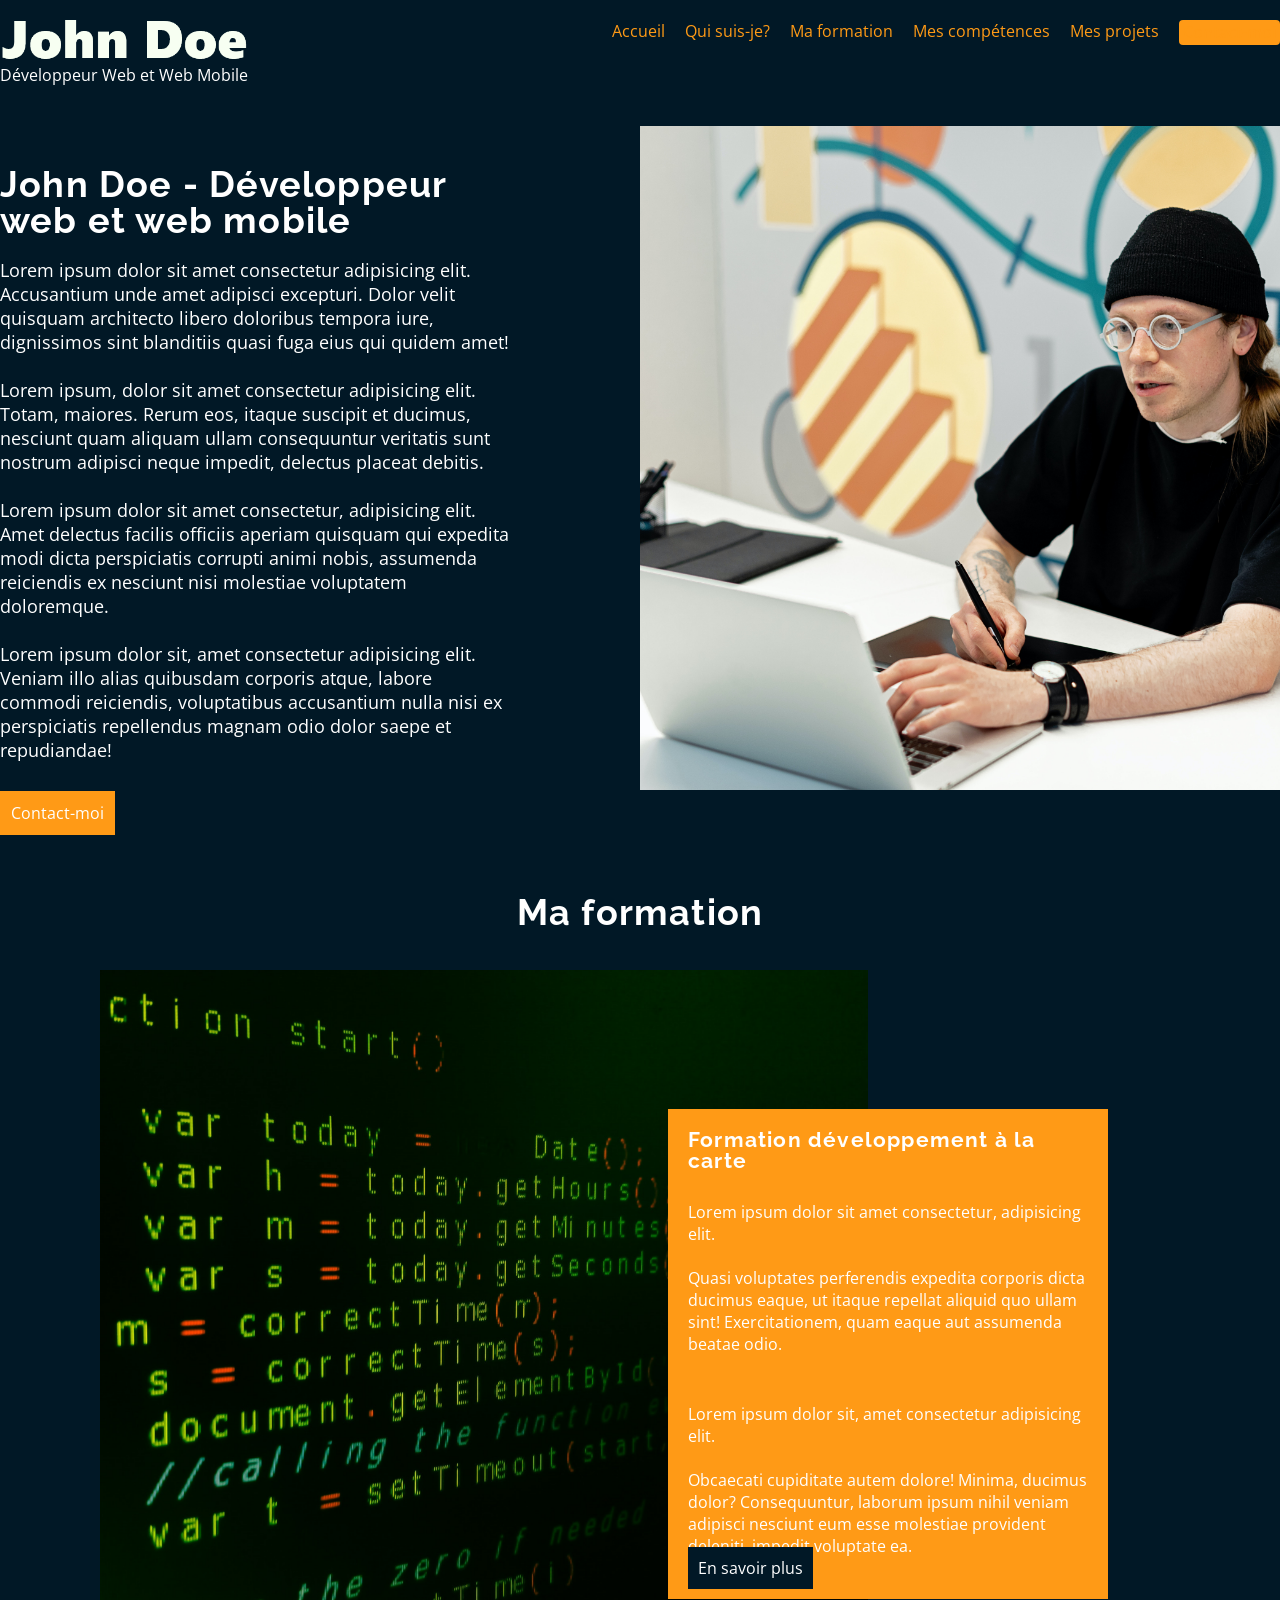
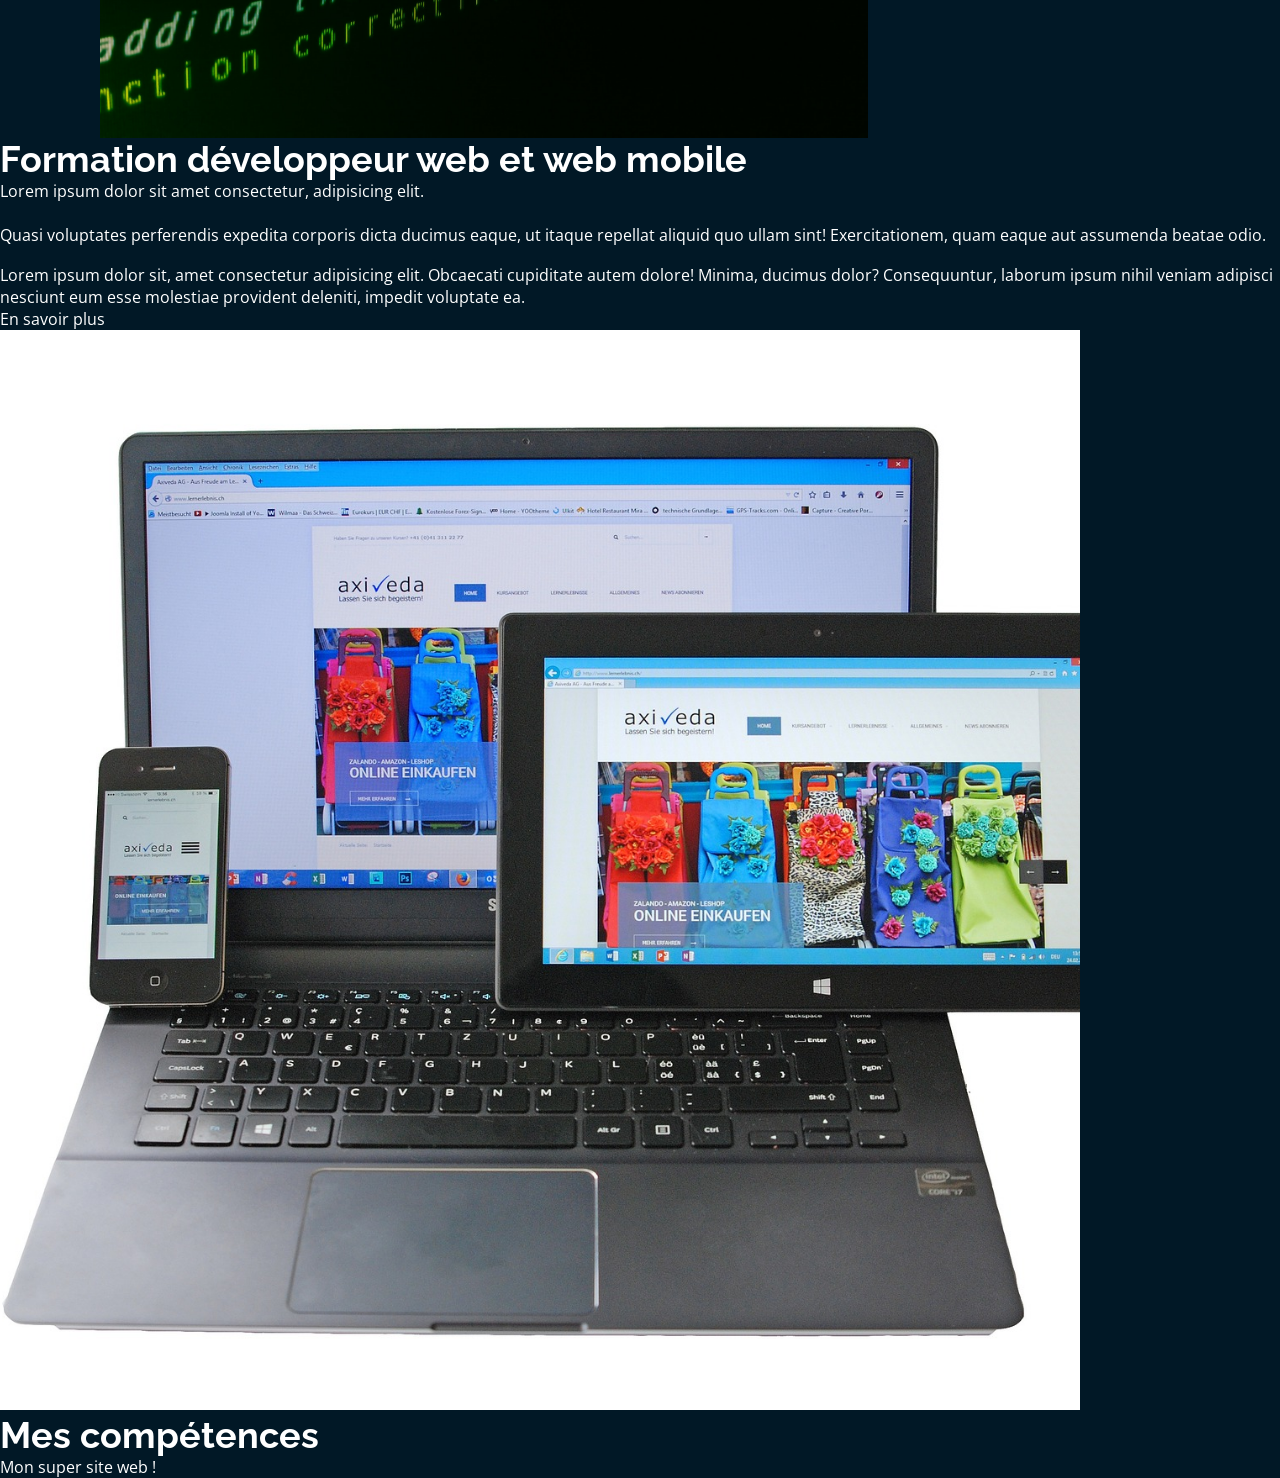
==== index.html @ 6fafdeb8 "fix: sec2" ====
<!DOCTYPE html>
<html lang="en">
<head>
    <meta charset="UTF-8">
    <meta name="viewport" content="width=device-width, initial-scale=1.0">
    <title>Document</title>
    <link rel="preconnect" href="https://fonts.googleapis.com">
    <link rel="preconnect" href="https://fonts.gstatic.com" crossorigin>
    <link href="https://fonts.googleapis.com/css2?family=Inter:ital,opsz,wght@0,14..32,100..900;1,14..32,100..900&family=Montserrat:ital,wght@0,100..900;1,100..900&family=Open+Sans:ital,wght@0,300..800;1,300..800&family=Roboto:ital,wght@0,100..900;1,100..900&family=Shrikhand&family=Supermercado+One&family=Zen+Dots&display=swap" rel="stylesheet">
    <link rel="preconnect" href="https://fonts.googleapis.com">
    <link rel="preconnect" href="https://fonts.gstatic.com" crossorigin>
    <link href="https://fonts.googleapis.com/css2?family=Inter:ital,opsz,wght@0,14..32,100..900;1,14..32,100..900&family=Montserrat:ital,wght@0,100..900;1,100..900&family=Open+Sans:ital,wght@0,300..800;1,300..800&family=Raleway:ital,wght@0,100..900;1,100..900&family=Roboto:ital,wght@0,100..900;1,100..900&family=Shrikhand&family=Supermercado+One&family=Zen+Dots&display=swap" rel="stylesheet">
    <link rel="stylesheet" href="css/style.css">
</head>
<body>
    <header>
        <a href="/">
            <img src="img/Logo.png" alt="logo">
            <p>Développeur Web et Web Mobile</p>
        </a>

        <nav>
            <ul>
                <li><a href="#">Accueil</a></li>
                <li><a href="#">Qui suis-je?</a></li>
                <li><a href="#">Ma formation</a></li>
                <li><a href="#">Mes compétences</a></li>
                <li><a href="#">Mes projets</a></li>
                <li class="contact"><a href="#">Contact-moi</a></li>
            </ul>
        </nav>

    </header>
    <main>
        <section id="section1">
            <article>
                <h1>John Doe - Développeur web
                et web mobile</h1>
                <p>Lorem ipsum dolor sit amet consectetur adipisicing elit. Accusantium unde amet adipisci excepturi. Dolor velit quisquam architecto libero doloribus tempora iure, dignissimos sint blanditiis quasi fuga eius qui quidem amet! <br> <br> Lorem ipsum, dolor sit amet consectetur adipisicing elit. Totam, maiores. Rerum eos, itaque suscipit et ducimus, nesciunt quam aliquam ullam consequuntur veritatis sunt nostrum adipisci neque impedit, delectus placeat debitis. <br> <br> Lorem ipsum dolor sit amet consectetur, adipisicing elit. Amet delectus facilis officiis aperiam quisquam qui expedita modi dicta perspiciatis corrupti animi nobis, assumenda reiciendis ex nesciunt nisi molestiae voluptatem doloremque. <br> <br>Lorem ipsum dolor sit, amet consectetur adipisicing elit. Veniam illo alias quibusdam corporis atque, labore commodi reiciendis, voluptatibus accusantium nulla nisi ex perspiciatis repellendus magnam odio dolor saepe et repudiandae!</p>
                <a href="#header">Contact-moi</a>
            </article>
            <img src="img/moi.png" alt="img1">
        </section>

        <section id="section2">
            <h2> Ma formation</h2>
            <article class="art1">
                    <img class="image1" src="img/dev-a-la-carte.png" alt="sec20">
                    <div class="div1">
                        <h3>Formation développement à la carte</h3>
                        <p>Lorem ipsum dolor sit amet consectetur, adipisicing elit. <br> <br> Quasi voluptates perferendis expedita corporis dicta ducimus eaque, ut itaque repellat aliquid quo ullam sint! Exercitationem, quam eaque aut assumenda beatae odio.</p> <br>
                        <p>Lorem ipsum dolor sit, amet consectetur adipisicing elit. <br> <br> Obcaecati cupiditate autem dolore! Minima, ducimus dolor? Consequuntur, laborum ipsum nihil veniam adipisci nesciunt eum esse molestiae provident deleniti, impedit voluptate ea.</p>
                        <a href="#">En savoir plus</a>
    
                    </div>
            </article>

            <article class="art2">
                <div class="div2">
                    <h3>Formation développeur web et web mobile</h3>
                    <p>Lorem ipsum dolor sit amet consectetur, adipisicing elit. <br> <br> Quasi voluptates perferendis expedita corporis dicta ducimus eaque, ut itaque repellat aliquid quo ullam sint! Exercitationem, quam eaque aut assumenda beatae odio.</p> <br>
                    <p>Lorem ipsum dolor sit, amet consectetur adipisicing elit. Obcaecati cupiditate autem dolore! Minima, ducimus dolor? Consequuntur, laborum ipsum nihil veniam adipisci nesciunt eum esse molestiae provident deleniti, impedit voluptate ea.</p>
                    <a href="#">En savoir plus</a>
                </div>

                   <img class="image2" src="img/dwwm.png" alt="sec20">

            </article>

        </section>

        <section id="sectipon3">
            <h2>Mes compétences</h2>
            <ul>
                <li></li>
            </ul>

        </section>
    </main>
    <footer>
        <p>Mon super site web !</p>
    </footer>
    
</body>
</html>
---- css/style.css ----
*{
    margin: 0;
    scroll-behavior: smooth;

}
:root{
    --color1:#011826;
    --color2:#FFFFFF;
    --color3:#FF9A16;
    --color4: #E7174A;
    --color5: #2CC1AA;
}
body{
    background-color: var(--color1);
    max-width: 1920px;
    margin: auto;
}
p, a{
    font-family: "Open Sans", sans-serif;
}
p{
    color: var(--color2);
}


h1,h2, h3{
    font-family: "Raleway",sans-serif;
    font-size: 36px;
    color: var(--color2);

}
a{
    text-decoration: none;
    font-size: 16px;
    color: var(--color2);
  
}
a:hover{
    color: var(--color4);
}
li{
    list-style: none;
}
header{
    max-width: 1470px;
    margin: auto;
    display: flex;
    flex-wrap: wrap;
    justify-content: space-between;
    padding-top: 20px;

    img{
        width: 100%;
        object-fit: cover;
        height: 39px;
    }
    nav ul{
        display: flex;
        gap: 20px;

        .contact{
            color: var(--color2);
            font-weight: 600;
            font-style: SemiBold;
            line-height: 100%;
            letter-spacing: 0%;
            vertical-align: middle;
            border-radius: 4px;
            background-color: var(--color3);
            padding: 4px;


        }
        a{
            color: var(--color3);
    
        }


    }
}
/* SECTION 1 */
#section1{
    max-width: 1440px;
    margin: auto;
    display: grid;
    grid-template-columns: 1fr 1fr;
    padding-top: 40px;

    img{
        width: 100%;
        object-fit: cover;
        height: 664px;
    }
    article{
        width: 80%;
        margin-top: 40px;
   
    h1{
        font-weight: 700;
        line-height: 100%;
        letter-spacing: 1.2px;
        vertical-align: middle;

        }
        p{
        font-family: "Open Sans", sans-serif;
        font-weight: 400;
        font-style: Regular;
        font-size: 18px;
        vertical-align: middle;
        font-size: 18px;
        margin-top: 20px;
        margin-bottom: 40px;

        }
     a{
        border:1px solid;
        border-color: var(--color3);
        background-color: var(--color3);  
        padding: 10px;  
     }
        
     }
}

/* SECTION 2 */
#section2{
    max-width: 1340px;
    margin: auto;
    padding-top: 70px;
   

  
    .art1{
        display: flex;

    }
        h2{
        font-weight: 700;          
        font-size: 36px;
        line-height: 100%;
        letter-spacing: 1.2px;
        text-align: center;
        vertical-align: middle;
        padding-bottom: 40px;

        }

        .image1{
            display: block;
            width: 60%;
            object-fit: cover;
            transform: translateX(100px);
             z-index: 1;
        }
        .div1{
            background-color: var(--color3);
            padding: 20px;
           right: 60px;
            top: 200px;
           max-width: 400px;
            align-self: center;
           transform: translateX(-100px);
           z-index: 2;
            h3{
                font-weight: 700;
                font-size: 21px;
                line-height: 100%;
                letter-spacing: 1.2px;
                vertical-align: middle;

            }
            p{
                padding-top: 30px;
                font-weight: 400;
                font-size: 16px;
                vertical-align: middle;
    
            }
        a{
        color: var(--color2);
        background-color: var(--color1);
        border-color: var(--color2);
        padding: 10px;
        z-index: 3;
        }
        .art2{
            margin-top: 80px;
            padding-top: 40px;
            display: flex;
            .image2{
            display: block;
            width: 60%;
            object-fit: cover;
            right: 60px;
            transform: translateX(-100px);
            z-index: 2;
                }
                .div2{
                    background-color: var(--color3);
                    padding: 20px;
                  transform: translateX(100px);
                  z-index: 1;
                  
                    top: 200px;
                    max-width: 400px;
                    bottom: 20px;
                    align-self: center;
                    h3{
                        font-weight: 700;
                        font-size: 21px;
                        line-height: 100%;
                        letter-spacing: 1.2px;
                        vertical-align: middle;

                    }
                    p{
                        padding-top: 30px;
                        font-weight: 400;
                        font-size: 16px;
                        vertical-align: middle;
                    }
                    a{
                        color: var(--color2);
                        background-color: var(--color1);
                        border-color: var(--color2);
                        padding: 10px;
                        z-index: 3;
                
                        }
                   

      
}

footer{
    background-color: var(--color5);
    height: 52px;

    p{
        text-align: center;
       padding-top:  10px;
    }
}
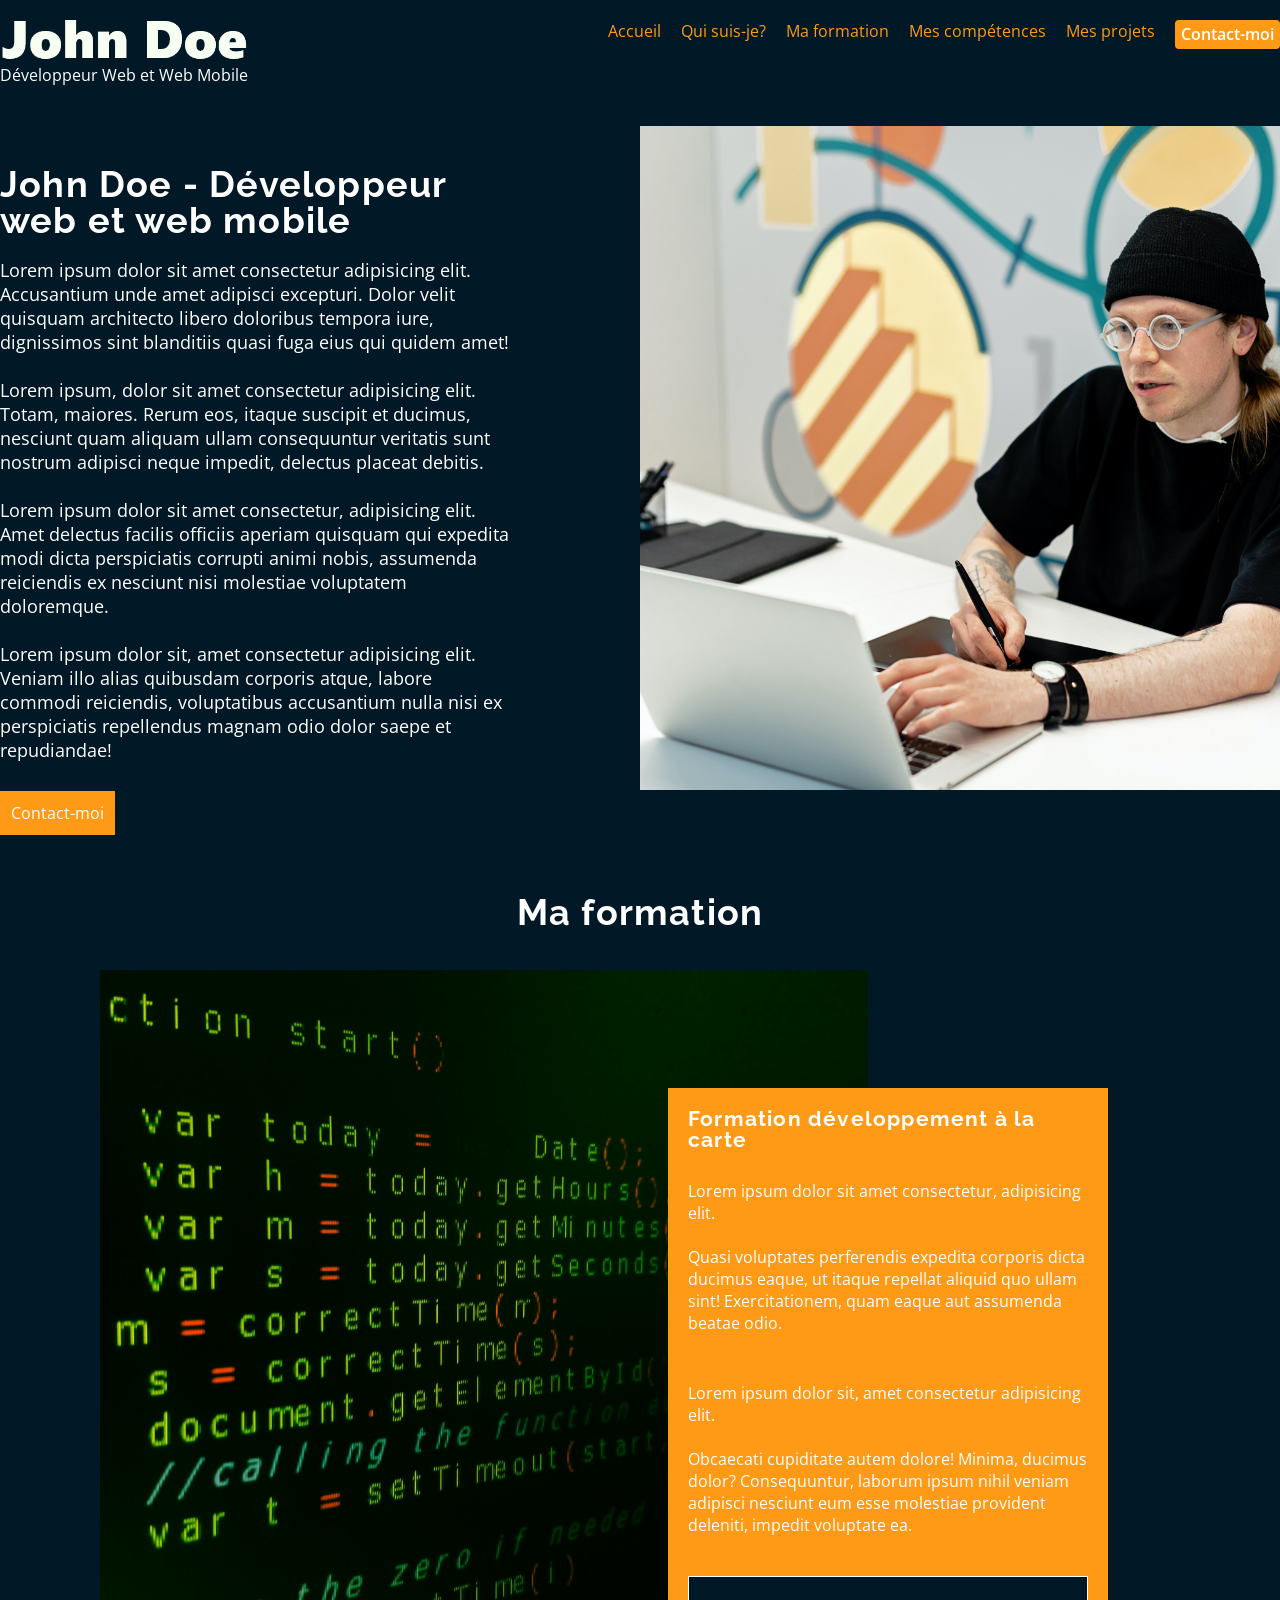
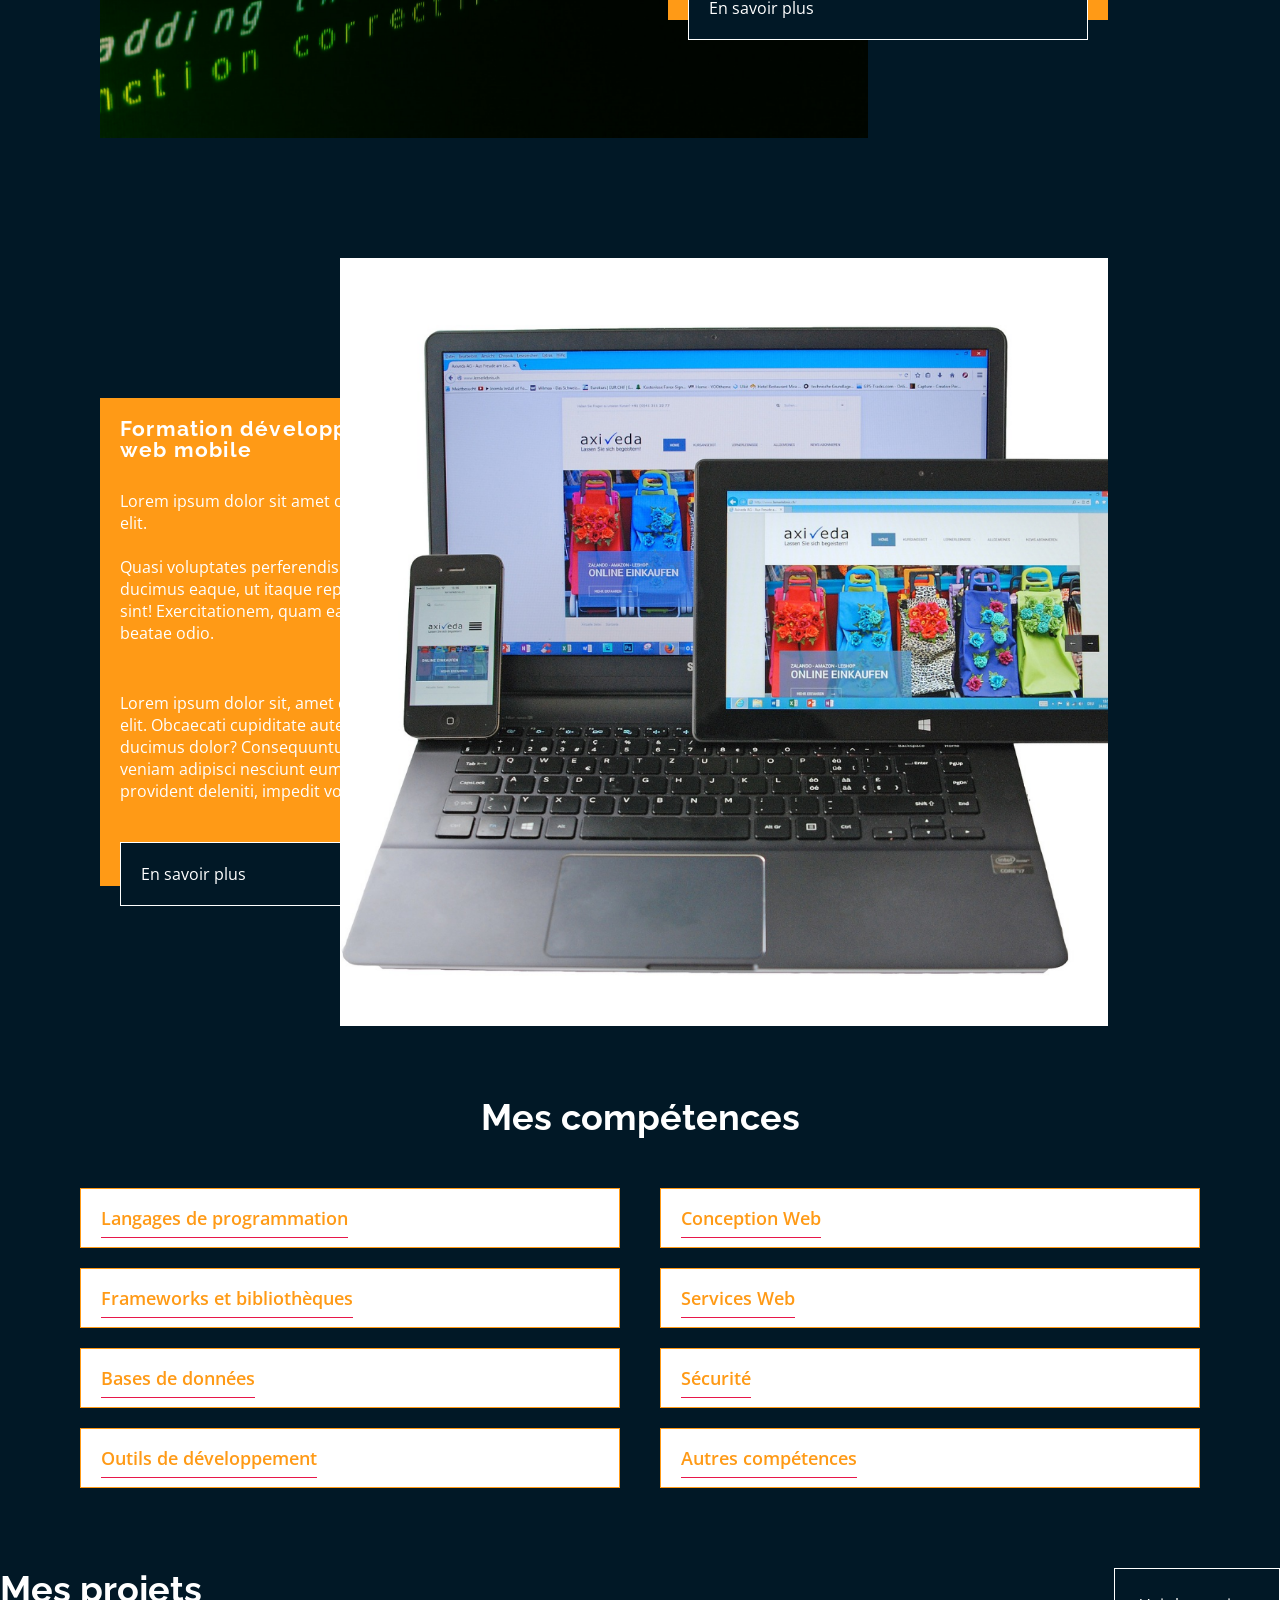
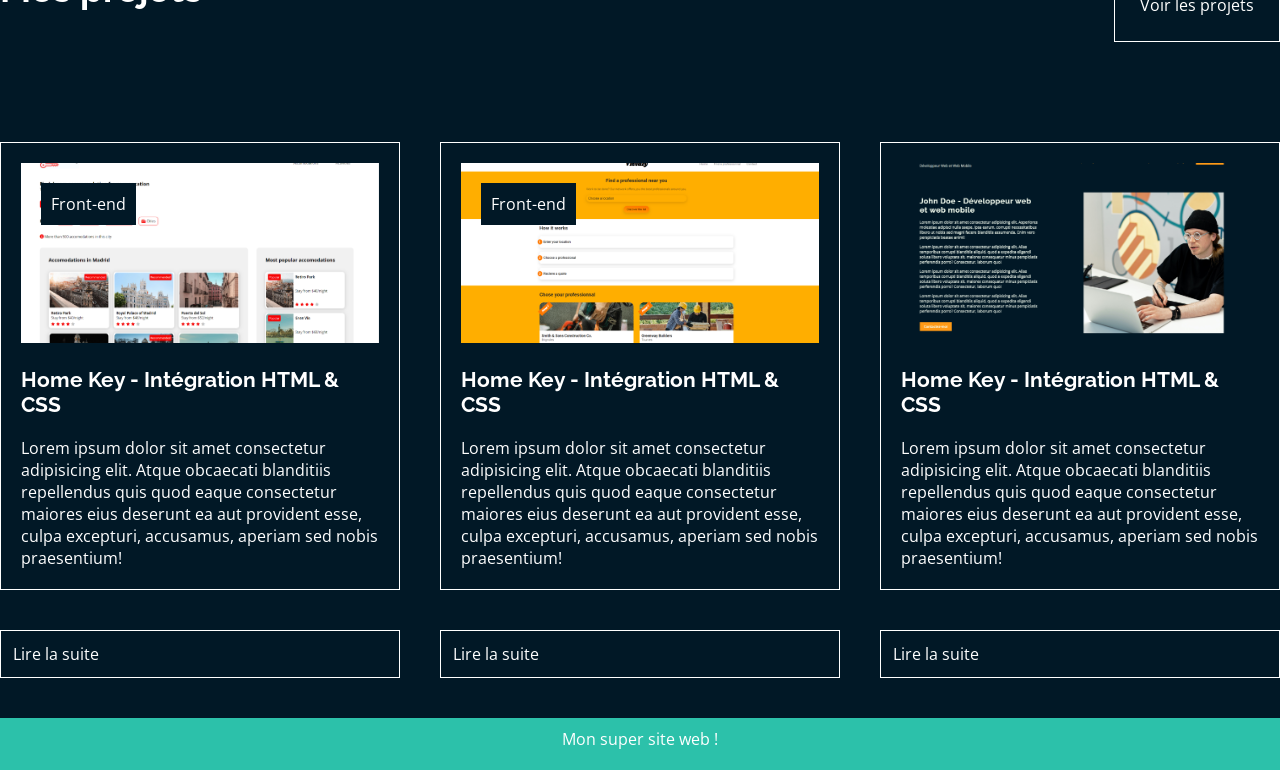
==== commit 740ddf1f: "fix: global done" ====
--- a/index.html
+++ b/index.html
@@ -1,5 +1,5 @@
 <!DOCTYPE html>
-<html lang="en">
+<html lang="zxx">
 <head>
     <meta charset="UTF-8">
     <meta name="viewport" content="width=device-width, initial-scale=1.0">
@@ -16,7 +16,7 @@
     <header>
         <a href="/">
             <img src="img/Logo.png" alt="logo">
-            <p>Développeur Web et Web Mobile</p>
+            <p class="header0">Développeur Web et Web Mobile</p>
         </a>
 
         <nav>
@@ -33,12 +33,12 @@
     </header>
     <main>
         <section id="section1">
-            <article>
+            <div>
                 <h1>John Doe - Développeur web
                 et web mobile</h1>
                 <p>Lorem ipsum dolor sit amet consectetur adipisicing elit. Accusantium unde amet adipisci excepturi. Dolor velit quisquam architecto libero doloribus tempora iure, dignissimos sint blanditiis quasi fuga eius qui quidem amet! <br> <br> Lorem ipsum, dolor sit amet consectetur adipisicing elit. Totam, maiores. Rerum eos, itaque suscipit et ducimus, nesciunt quam aliquam ullam consequuntur veritatis sunt nostrum adipisci neque impedit, delectus placeat debitis. <br> <br> Lorem ipsum dolor sit amet consectetur, adipisicing elit. Amet delectus facilis officiis aperiam quisquam qui expedita modi dicta perspiciatis corrupti animi nobis, assumenda reiciendis ex nesciunt nisi molestiae voluptatem doloremque. <br> <br>Lorem ipsum dolor sit, amet consectetur adipisicing elit. Veniam illo alias quibusdam corporis atque, labore commodi reiciendis, voluptatibus accusantium nulla nisi ex perspiciatis repellendus magnam odio dolor saepe et repudiandae!</p>
-                <a href="#header">Contact-moi</a>
-            </article>
+                <a href="#">Contact-moi</a>
+            </div>
             <img src="img/moi.png" alt="img1">
         </section>
 
@@ -50,7 +50,7 @@
                         <h3>Formation développement à la carte</h3>
                         <p>Lorem ipsum dolor sit amet consectetur, adipisicing elit. <br> <br> Quasi voluptates perferendis expedita corporis dicta ducimus eaque, ut itaque repellat aliquid quo ullam sint! Exercitationem, quam eaque aut assumenda beatae odio.</p> <br>
                         <p>Lorem ipsum dolor sit, amet consectetur adipisicing elit. <br> <br> Obcaecati cupiditate autem dolore! Minima, ducimus dolor? Consequuntur, laborum ipsum nihil veniam adipisci nesciunt eum esse molestiae provident deleniti, impedit voluptate ea.</p>
-                        <a href="#">En savoir plus</a>
+                        <a class="art2A" href="#">En savoir plus</a>
     
                     </div>
             </article>
@@ -60,7 +60,7 @@
                     <h3>Formation développeur web et web mobile</h3>
                     <p>Lorem ipsum dolor sit amet consectetur, adipisicing elit. <br> <br> Quasi voluptates perferendis expedita corporis dicta ducimus eaque, ut itaque repellat aliquid quo ullam sint! Exercitationem, quam eaque aut assumenda beatae odio.</p> <br>
                     <p>Lorem ipsum dolor sit, amet consectetur adipisicing elit. Obcaecati cupiditate autem dolore! Minima, ducimus dolor? Consequuntur, laborum ipsum nihil veniam adipisci nesciunt eum esse molestiae provident deleniti, impedit voluptate ea.</p>
-                    <a href="#">En savoir plus</a>
+                    <a class="art2A" href="#">En savoir plus</a>
                 </div>
 
                    <img class="image2" src="img/dwwm.png" alt="sec20">
@@ -69,11 +69,135 @@
 
         </section>
 
-        <section id="sectipon3">
+        <section id="section3">
             <h2>Mes compétences</h2>
-            <ul>
-                <li></li>
-            </ul>
+            <div class="sec000">
+
+                <div>
+    
+                    <details>
+                        <summary>Langages de programmation</summary>
+                        <ul>
+                            <li>HTML</li>
+                            <li>CSS</li>
+                            <li>MySQl</li>
+                            <li>MongoDB</li>
+                            <li>SQLite</li>
+                        </ul>
+        
+                    </details>
+                        <details>
+                        <summary>Frameworks et bibliothèques</summary>
+                           <ul>
+                            <li>HTML</li>
+                            <li>CSS</li>
+                            <li>MySQl</li>
+                            <li>MongoDB</li>
+                            <li>SQLite</li>
+                        </ul>
+                    </details>
+                        <details>
+                        <summary>Bases de données</summary>
+                        <ul>
+                            <li>HTML</li>
+                            <li>CSS</li>
+                            <li>MySQl</li>
+                            <li>MongoDB</li>
+                            <li>SQLite</li>
+                        </ul>
+                    </details>
+                    <details>
+                        <summary>Outils de développement</summary>
+                        <ul>
+                            <li>HTML</li>
+                            <li>CSS</li>
+                            <li>MySQl</li>
+                            <li>MongoDB</li>
+                            <li>SQLite</li>
+                        </ul>
+                    </details>
+                </div>
+                <div>
+    
+                    <details>
+                        <summary>Conception Web</summary>
+                        <ul>
+                            <li>HTML</li>
+                            <li>CSS</li>
+                            <li>MySQl</li>
+                            <li>MongoDB</li>
+                            <li>SQLite</li>
+                        </ul>
+                    </details>
+                       <details>
+                        <summary>Services Web</summary>
+                        <ul>
+                            <li>HTML</li>
+                            <li>CSS</li>
+                            <li>MySQl</li>
+                            <li>MongoDB</li>
+                            <li>SQLite</li>
+                        </ul>
+                    </details>
+                       <details>
+                        <summary>Sécurité</summary>
+                        <ul>
+                            <li>HTML</li>
+                            <li>CSS</li>
+                            <li>MySQl</li>
+                            <li>MongoDB</li>
+                            <li>SQLite</li>
+                        </ul>
+                    </details>
+                          <details>
+                        <summary>Autres compétences</summary>
+                        <ul>
+                            <li>HTML</li>
+                            <li>CSS</li>
+                            <li>MySQl</li>
+                            <li>MongoDB</li>
+                            <li>SQLite</li>
+                        </ul>
+                    </details>
+                </div>
+            </div>
+        </section>
+
+        <section id="section4">
+            <div class="divsec0">
+                <h2>Mes projets</h2>
+                <a class="sec3a" href="#">Voir les projets</a>
+            </div>
+            <div class="divsec3">
+                <article>
+                    <div class="div00">
+                        <p class="front">Front-end</p>
+                        <img src="img/image30.png" alt="image30">
+                        <h3>Home Key - Intégration HTML & CSS</h3>
+                        <p>Lorem ipsum dolor sit amet consectetur adipisicing elit. Atque obcaecati blanditiis repellendus quis quod eaque consectetur maiores eius deserunt ea aut provident esse, culpa excepturi, accusamus, aperiam sed nobis praesentium!</p>
+                    </div>
+                    <a class="sec31" href="#">Lire la suite</a>
+                </article>
+                <article>
+                    <div class="div00">
+                        <p class="front">Front-end</p>
+                        <img src="img/image31.png" alt="image30">
+                        <h3>Home Key - Intégration HTML & CSS</h3>
+                        <p>Lorem ipsum dolor sit amet consectetur adipisicing elit. Atque obcaecati blanditiis repellendus quis quod eaque consectetur maiores eius deserunt ea aut provident esse, culpa excepturi, accusamus, aperiam sed nobis praesentium!</p>
+                    </div>
+                      <a class="sec31"  href="#">Lire la suite</a>
+                </article>
+                <article>
+                    <div class="div00">
+                        <img src="img/image32.png" alt="image30">
+                        <h3>Home Key - Intégration HTML & CSS</h3>
+                        <p>Lorem ipsum dolor sit amet consectetur adipisicing elit. Atque obcaecati blanditiis repellendus quis quod eaque consectetur maiores eius deserunt ea aut provident esse, culpa excepturi, accusamus, aperiam sed nobis praesentium!</p>
+                    </div>
+                      <a class="sec31" href="#">Lire la suite</a>
+    
+                </article>
+
+            </div>
 
         </section>
     </main>
--- a/css/style.css
+++ b/css/style.css
@@ -1,6 +1,7 @@
 *{
     margin: 0;
     scroll-behavior: smooth;
+    transition: all 0.5s ease-in-out;
 
 }
 :root{
@@ -21,6 +22,23 @@
 p{
     color: var(--color2);
 }
+.art2A{
+    z-index: 3;
+color: var(--color2);
+    background-color: var(--color1);
+    padding: 20px;
+    border: 1px solid;
+    border-color: var(--color2);
+    transform: translateY(40px);
+    display: block;
+    justify-self: center;
+    z-index: 2;
+
+}
+.art2A:hover{
+    color: var(--color2);
+    background-color: var(--color4);
+}
 
 
 h1,h2, h3{
@@ -36,11 +54,9 @@
   
 }
 a:hover{
-    color: var(--color4);
-}
-li{
-    list-style: none;
-}
+color: var(--color4);
+}
+
 header{
     max-width: 1470px;
     margin: auto;
@@ -48,6 +64,12 @@
     flex-wrap: wrap;
     justify-content: space-between;
     padding-top: 20px;
+    
+    .header0{
+          font-family: "Open Sans", sans-serif;
+           color: var(--color2);
+           font-size: 16px;
+    }
 
     img{
         width: 100%;
@@ -56,10 +78,14 @@
     }
     nav ul{
         display: flex;
+        flex-wrap: wrap;
         gap: 20px;
+        a{
+           color: var(--color3);
+    
+        }
 
         .contact{
-            color: var(--color2);
             font-weight: 600;
             font-style: SemiBold;
             line-height: 100%;
@@ -67,13 +93,22 @@
             vertical-align: middle;
             border-radius: 4px;
             background-color: var(--color3);
-            padding: 4px;
-
-
-        }
-        a{
-            color: var(--color3);
-    
+            padding: 6px;
+
+
+        } 
+        .contact a{
+            font-family: "Open Sans", sans-serif;
+                 color: var(--color2);
+                 font-size: 16px;
+
+        }
+        .contact:hover{
+            color: var(--color2);
+            background-color: var(--color4);
+        }
+        li{
+            list-style: none;
         }
 
 
@@ -92,7 +127,7 @@
         object-fit: cover;
         height: 664px;
     }
-    article{
+    div{
         width: 80%;
         margin-top: 40px;
    
@@ -120,6 +155,12 @@
         background-color: var(--color3);  
         padding: 10px;  
      }
+     a:hover{
+        color: var(--color2);
+        background-color: var(--color4);
+     }
+     
+     
         
      }
 }
@@ -178,17 +219,13 @@
                 vertical-align: middle;
     
             }
-        a{
-        color: var(--color2);
-        background-color: var(--color1);
-        border-color: var(--color2);
-        padding: 10px;
-        z-index: 3;
         }
         .art2{
             margin-top: 80px;
             padding-top: 40px;
             display: flex;
+          
+
             .image2{
             display: block;
             width: 60%;
@@ -220,18 +257,129 @@
                         font-weight: 400;
                         font-size: 16px;
                         vertical-align: middle;
+            
                     }
-                    a{
-                        color: var(--color2);
-                        background-color: var(--color1);
-                        border-color: var(--color2);
-                        padding: 10px;
-                        z-index: 3;
-                
-                        }
-                   
-
-      
+
+        }
+
+      }
+}
+
+/* SECTION 3 */
+#section3{
+    max-width: 1440px;
+    margin: auto;
+    padding: 70px;
+        .sec000{
+         display: grid;
+         grid-template-columns: 1fr 1fr;
+            gap: 20px;
+
+        }
+        h2{
+            text-align: center;
+            padding-bottom: 40px;
+        }
+        details{
+            gap: 20px;
+            padding: 10px;
+        }
+        summary{
+            background-color: var(--color2);
+            color: var(--color3);
+            padding: 20px;
+            list-style: none;
+            border: 1px solid;
+            font-family: Open Sans;
+            font-weight: 600;
+            font-size: 18px;
+            line-height: 100%;
+            vertical-align: middle;
+            border-style: 10px;
+            text-decoration: underline;
+            text-underline-offset: 12px;
+            text-decoration-color: var(--color4);
+
+
+        }
+        ul{
+            background-color: var(--color2);
+            color: var(--color1);
+        }
+}
+
+/* SECTION 3 */
+#section4{
+    max-width: 1440px;
+    margin: auto;
+    .sec3a{
+         color: var(--color2);
+        background-color: var(--color1);
+        padding: 25px;
+        border: 1px solid;
+        border-color: var(--color2);
+        display: block;
+        
+    }
+    .sec3a:hover{
+        color: var(--color2);
+        background-color: var(--color4);
+    }
+    .sec31{
+        color: var(--color2);
+        background-color: var(--color1);
+        padding: 12px;
+        border: 1px solid;
+        border-color: var(--color2);
+        display: block;
+        margin-top: 40px;
+        justify-self: self-start;
+        margin-bottom: 40px;
+        
+    }
+    .sec31:hover{
+        color: var(--color2);
+        background-color: var(--color4);
+    }
+        .divsec0{
+            display: flex;
+            flex-wrap: wrap;
+            justify-content: space-between;
+
+        }
+
+        .divsec3{
+            display: grid;
+            grid-template-columns: 1fr 1fr 1fr;
+            gap: 40px;
+            .div00{
+                margin-top: 100px;
+                border: 1px solid;
+                border-color: var(--color2);
+                padding: 20px;
+                position: relative;
+
+            }
+            .front{
+                position: absolute;
+                background-color: #011826;
+                border-color: var(--color2);
+                padding: 10px;
+                left: 40px;
+               margin-top: 20px;
+            }
+
+            img{
+                width: 100%;
+                object-fit: cover;
+                height: 180px;
+            }
+            h3{
+                font-size: 21px;
+                padding-top:20px;
+                padding-bottom: 20px;
+            }
+        }
 }
 
 footer{
@@ -242,4 +390,10 @@
         text-align: center;
        padding-top:  10px;
     }
+}
+
+/* RESPONSIVE */
+@media screen and (max-width:1024px) {
+
+    
 }
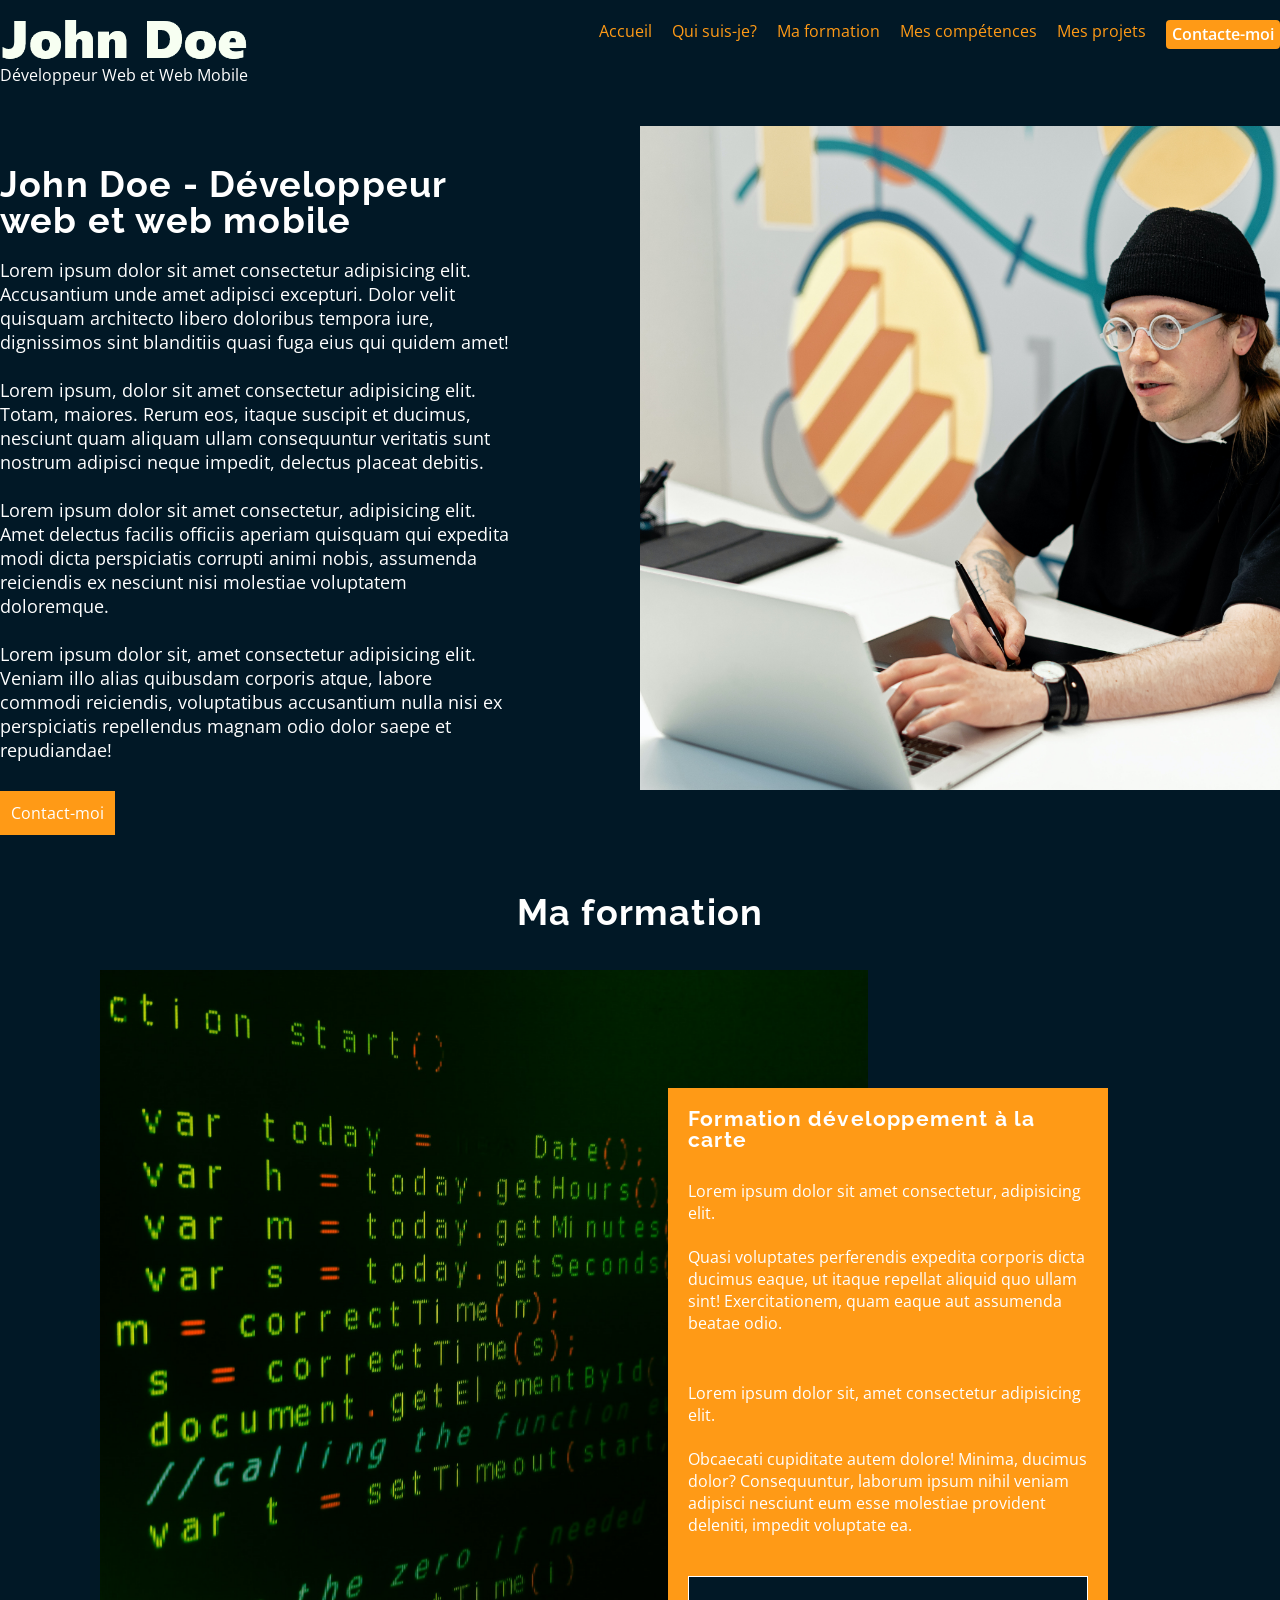
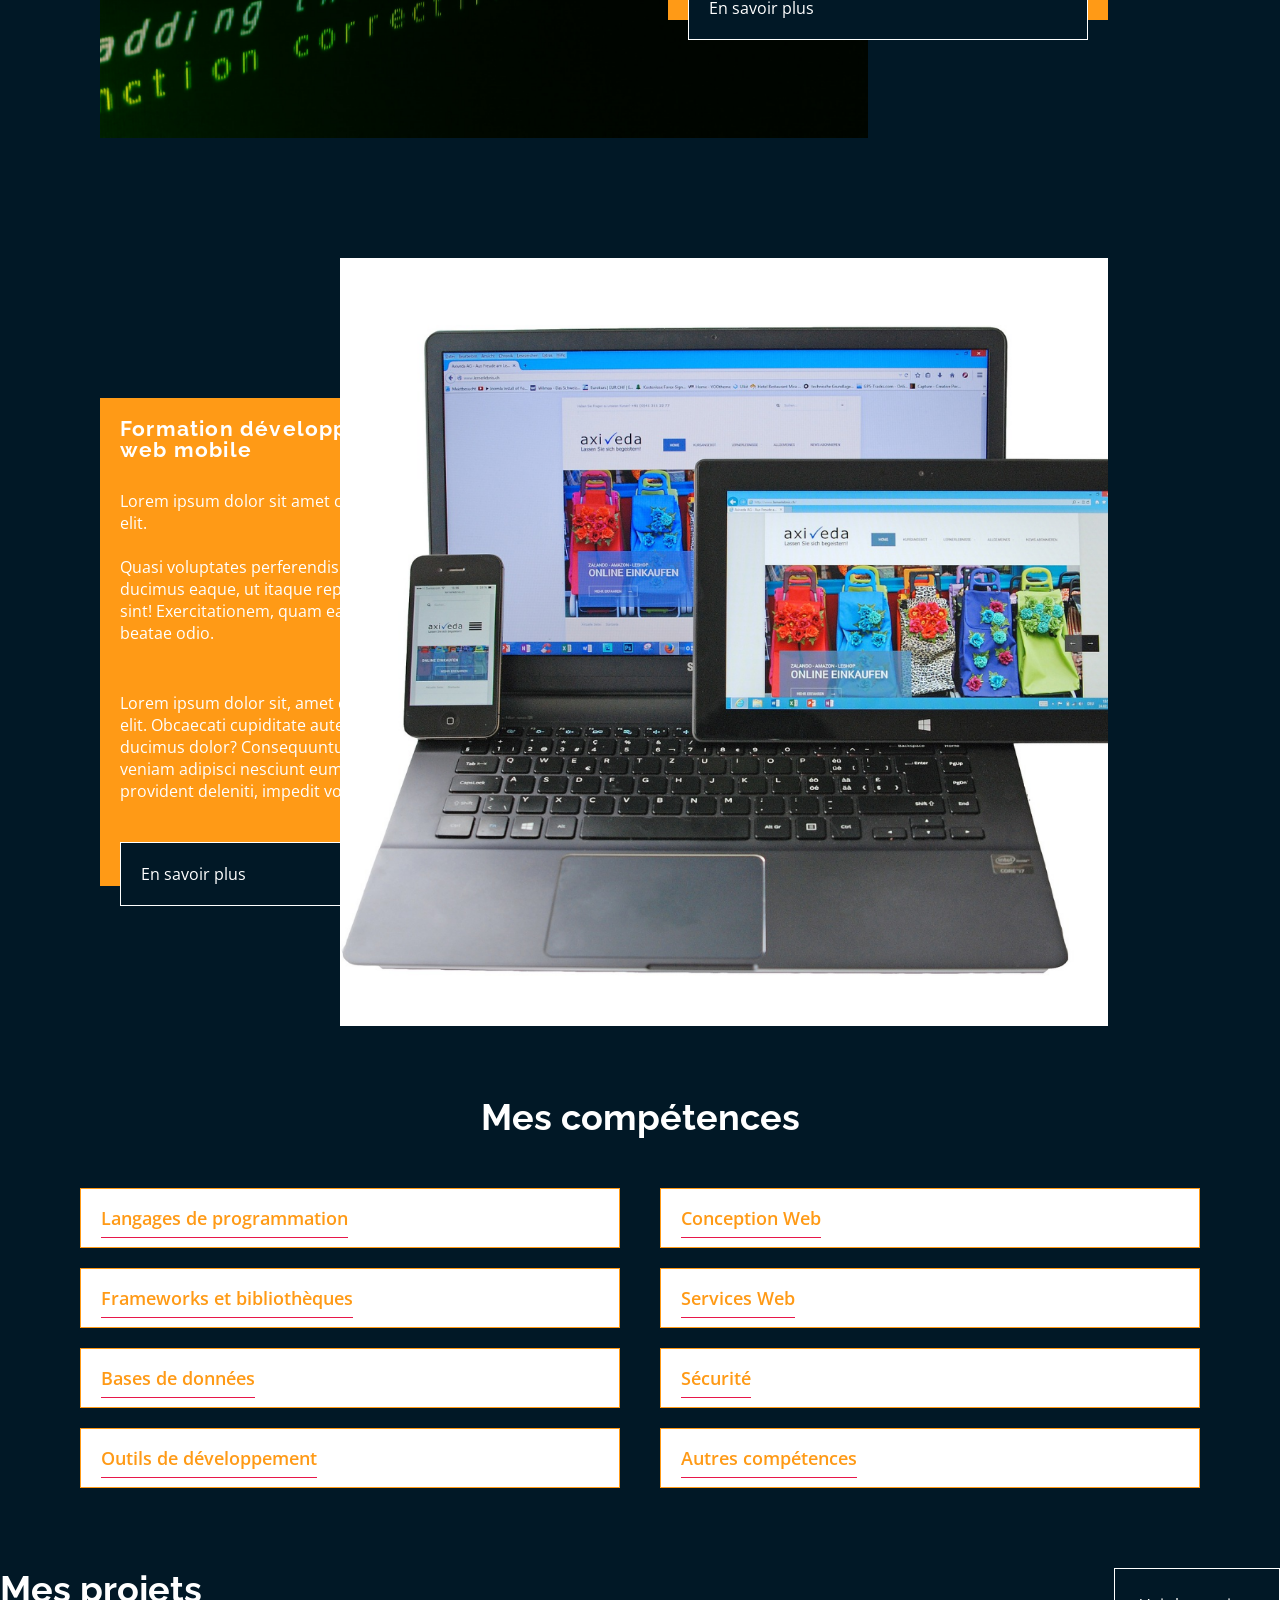
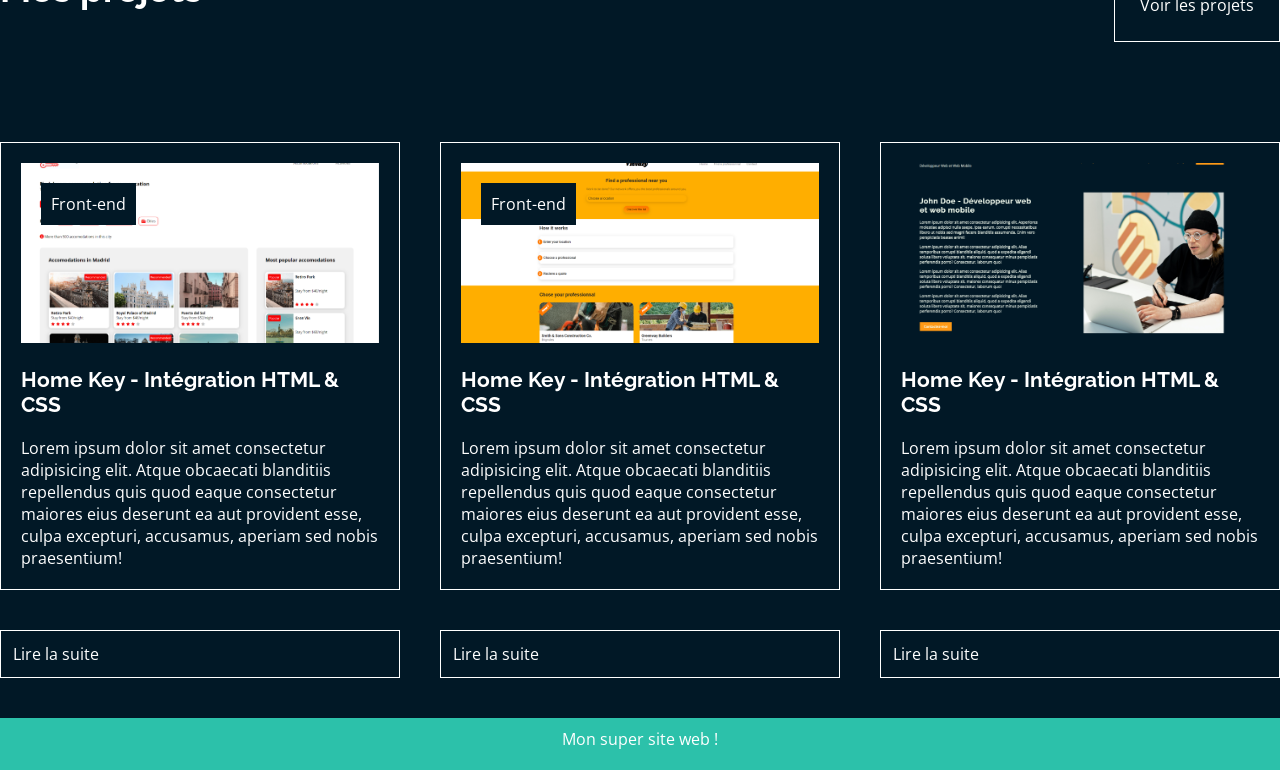
==== commit 167bc06c: "fix:globalOk" ====
--- a/index.html
+++ b/index.html
@@ -26,7 +26,7 @@
                 <li><a href="#">Ma formation</a></li>
                 <li><a href="#">Mes compétences</a></li>
                 <li><a href="#">Mes projets</a></li>
-                <li class="contact"><a href="#">Contact-moi</a></li>
+                <li class="contact"><a href="#">Contacte-moi</a></li>
             </ul>
         </nav>
 
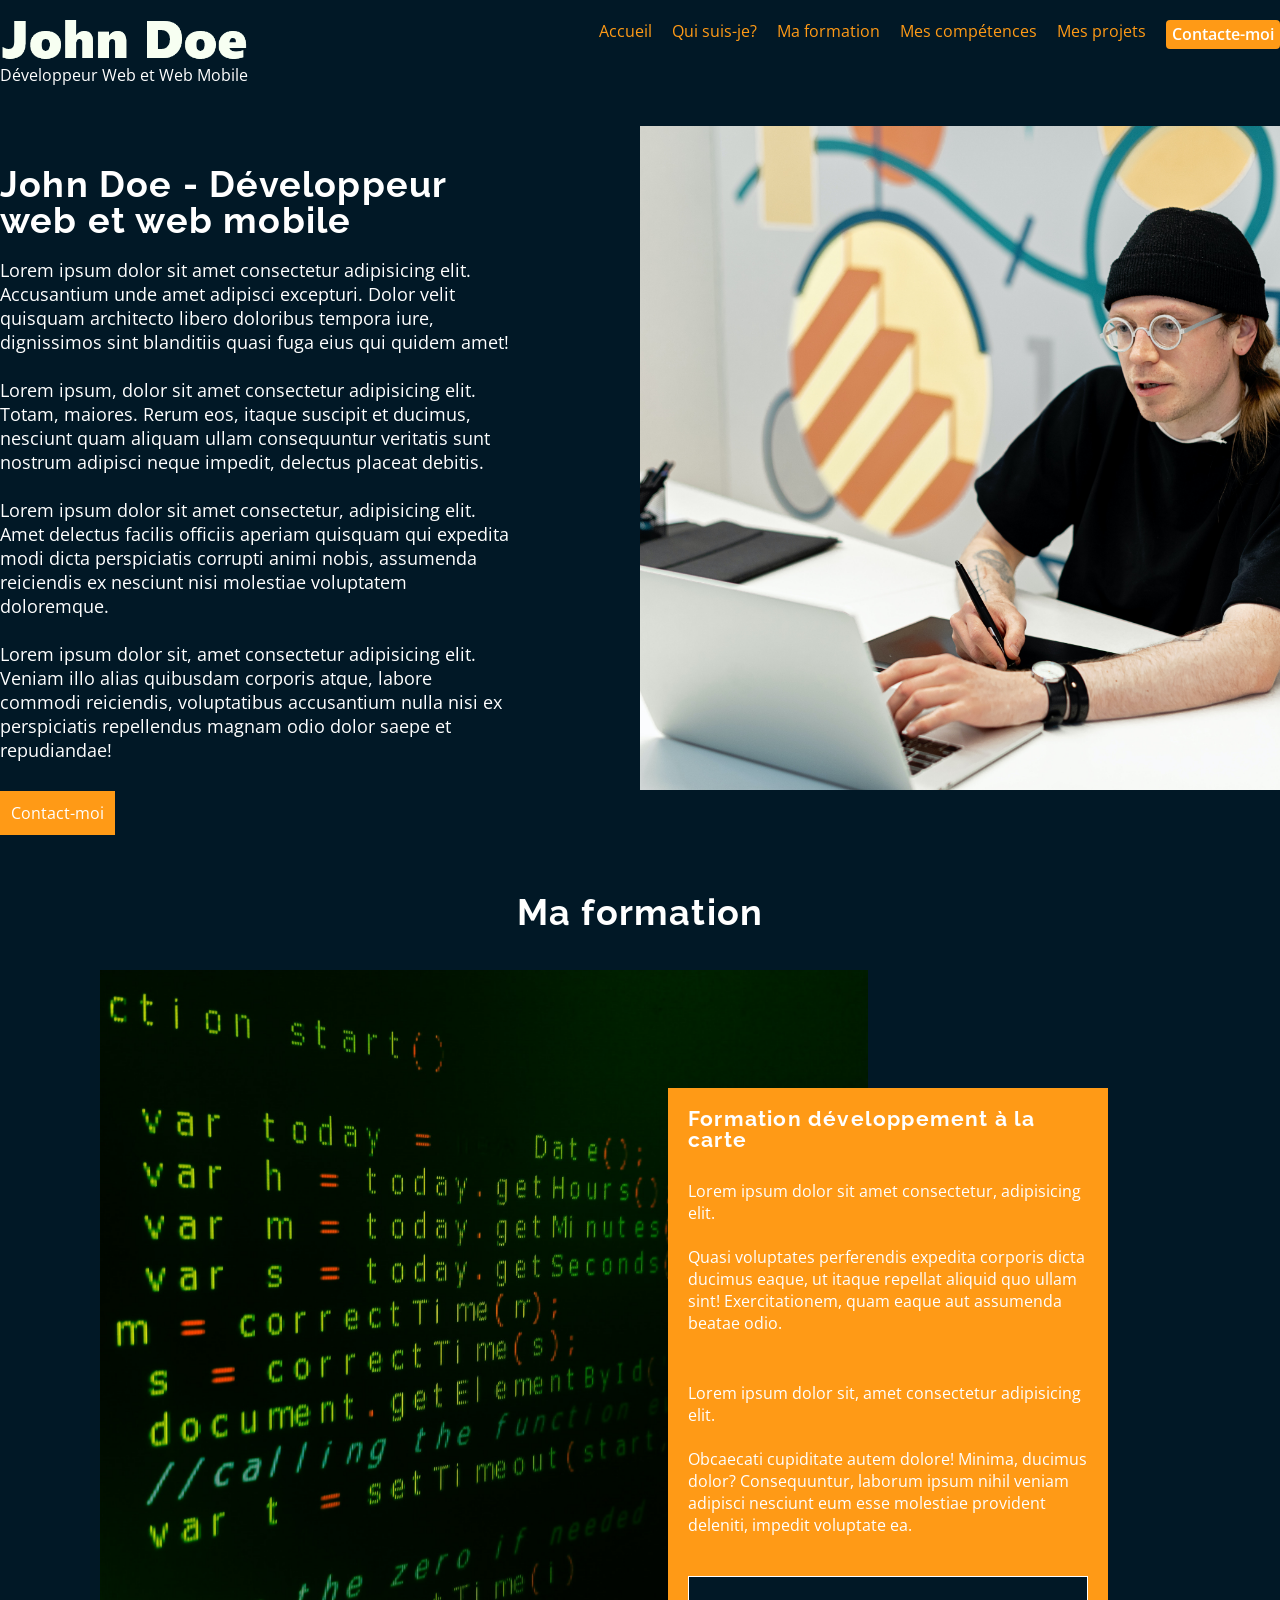
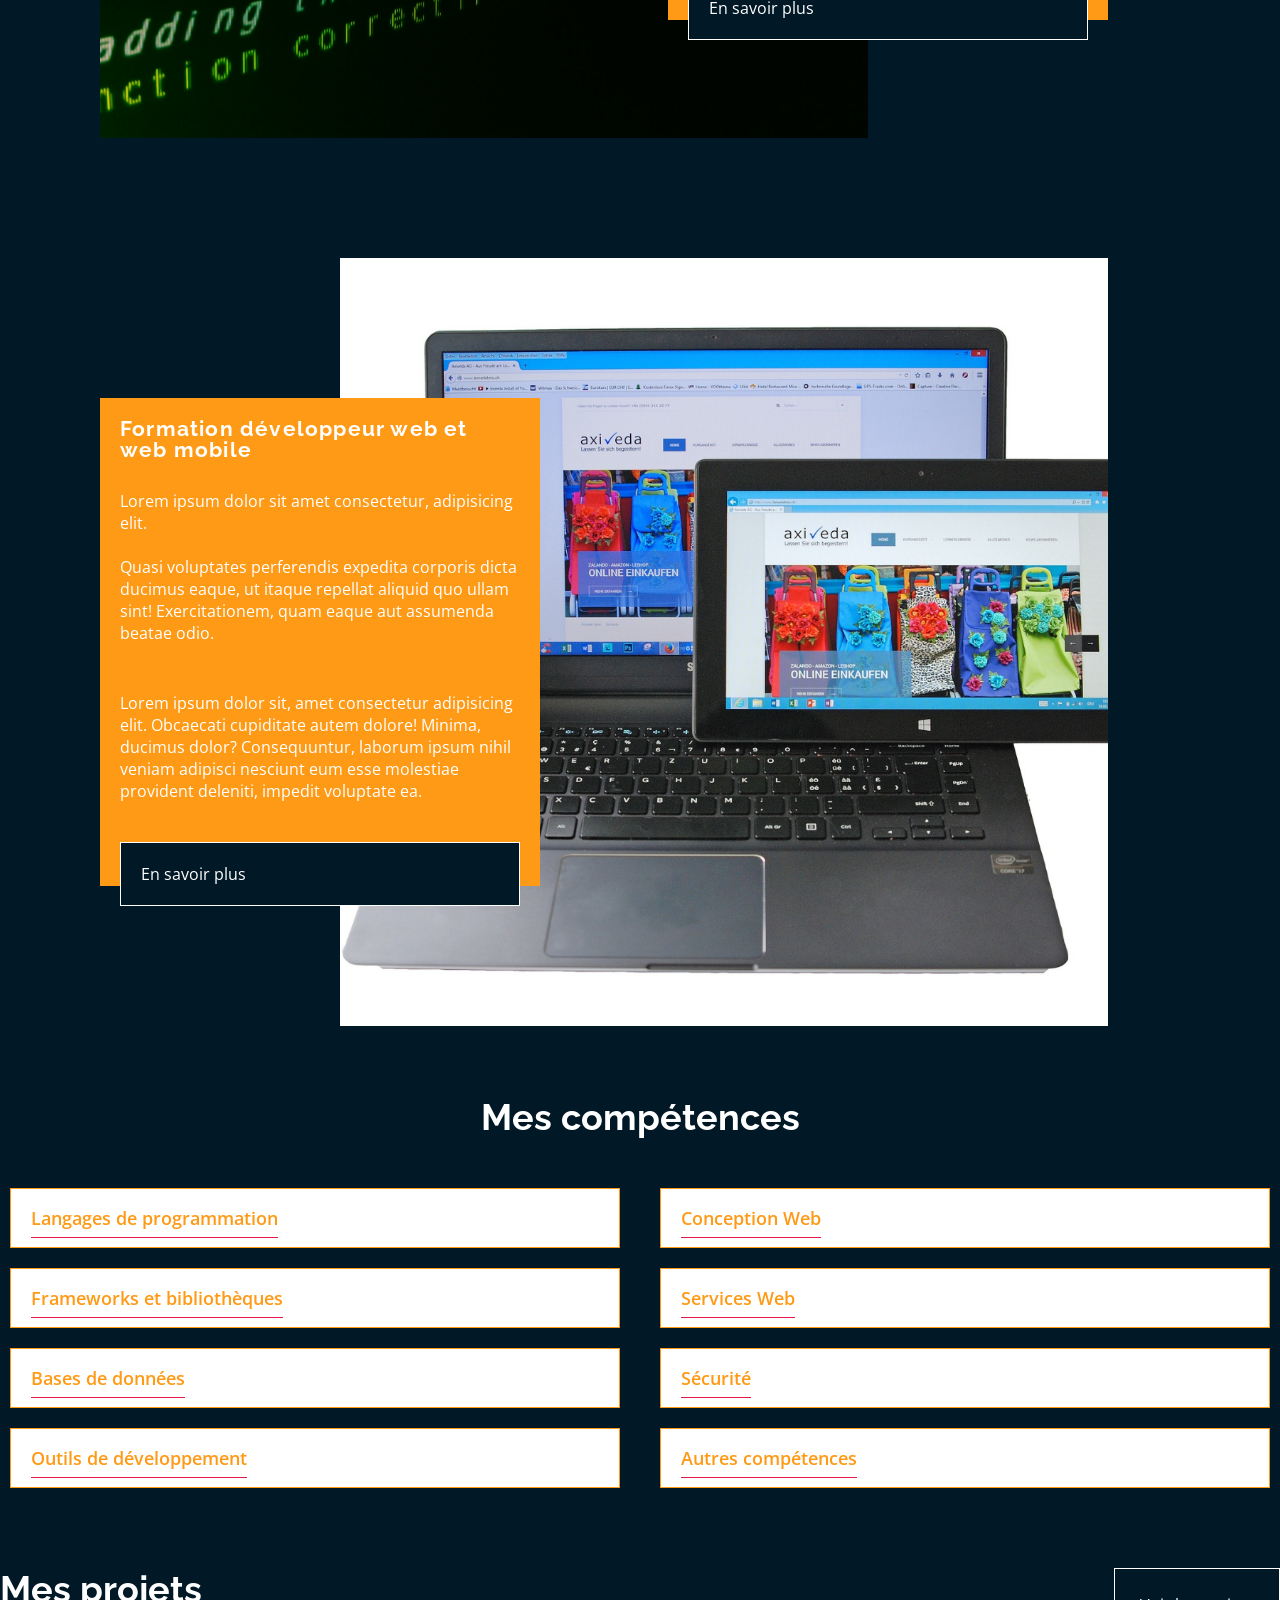
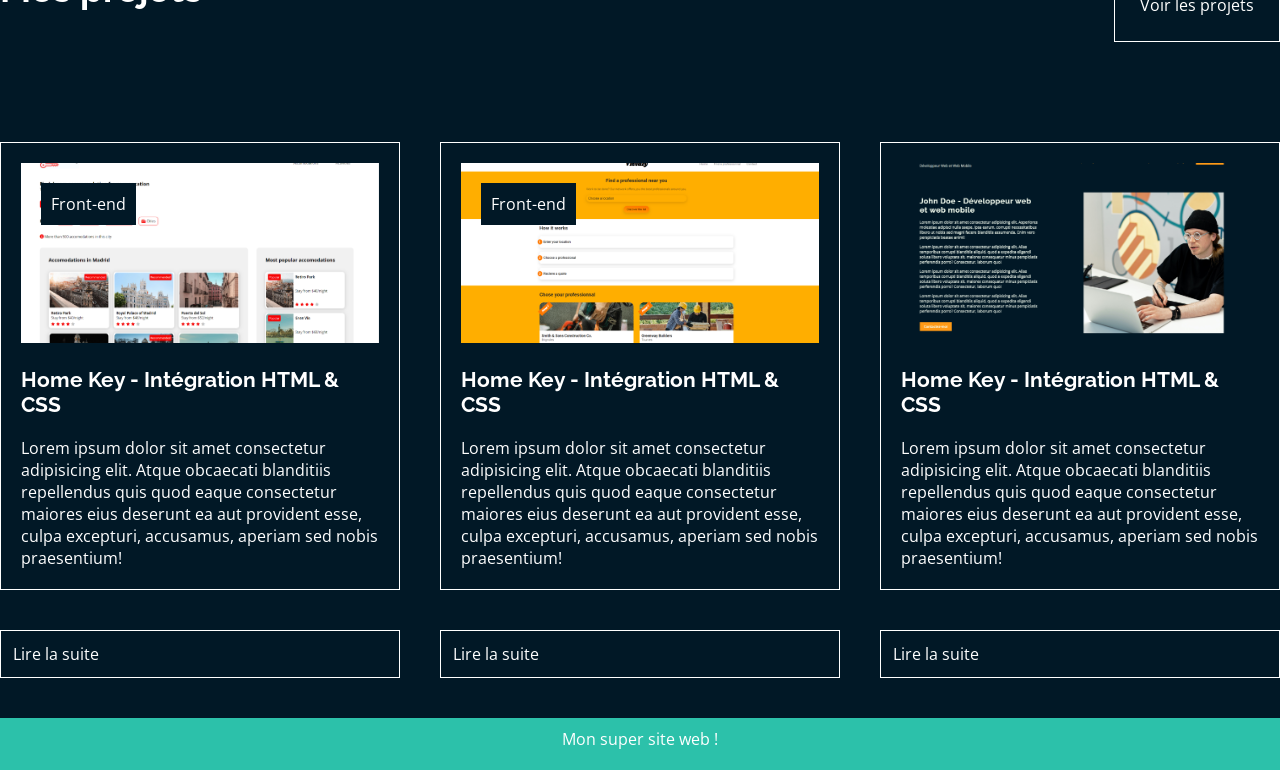
==== commit 3ba47cd3: "fix:allPageDone" ====
--- a/index.html
+++ b/index.html
@@ -10,6 +10,7 @@
     <link rel="preconnect" href="https://fonts.googleapis.com">
     <link rel="preconnect" href="https://fonts.gstatic.com" crossorigin>
     <link href="https://fonts.googleapis.com/css2?family=Inter:ital,opsz,wght@0,14..32,100..900;1,14..32,100..900&family=Montserrat:ital,wght@0,100..900;1,100..900&family=Open+Sans:ital,wght@0,300..800;1,300..800&family=Raleway:ital,wght@0,100..900;1,100..900&family=Roboto:ital,wght@0,100..900;1,100..900&family=Shrikhand&family=Supermercado+One&family=Zen+Dots&display=swap" rel="stylesheet">
+    <link rel="stylesheet" href="https://cdnjs.cloudflare.com/ajax/libs/font-awesome/6.5.0/css/all.min.css">
     <link rel="stylesheet" href="css/style.css">
 </head>
 <body>
@@ -21,14 +22,31 @@
 
         <nav>
             <ul>
-                <li><a href="#">Accueil</a></li>
+                <li><a href="index.html">Accueil</a></li>
                 <li><a href="#">Qui suis-je?</a></li>
-                <li><a href="#">Ma formation</a></li>
-                <li><a href="#">Mes compétences</a></li>
-                <li><a href="#">Mes projets</a></li>
-                <li class="contact"><a href="#">Contacte-moi</a></li>
+                <li><a href="page2.html">Ma formation</a></li>
+                <li><a href="page2.html#section3">Mes compétences</a></li>
+                <li><a href="page3.html">Mes projets</a></li>
+                <li class="contact"><a href="#formulaire">Contacte-moi</a></li>
             </ul>
-        </nav>
+    </nav>
+    <i id="burgerMenu" class="fa-solid fa-bars"></i>
+    <div id="formulaire" class="modal">
+        <div class="modal_content">
+            <form action="#">
+                <h1>Me contacter</h1>
+                <label for="nom" >Nom :</label>
+                <input type="text" name="nom" id="f-nom" placeholder="Votre nom">
+                <label for="email">Email :</label>
+                <input type="text"placeholder="Votre mail"> 
+                <label for="text">Votre message: </label> 
+                <textarea id="demande"  placeholder="Votre message" required></textarea>
+                <button type="submit">Envoyer la demande</button>    
+            </form>
+            <a href="#" class="modal_close"><i class="fa-solid fa-xmark"></i></a>
+        </div>
+
+    </div>
 
     </header>
     <main>
@@ -37,7 +55,7 @@
                 <h1>John Doe - Développeur web
                 et web mobile</h1>
                 <p>Lorem ipsum dolor sit amet consectetur adipisicing elit. Accusantium unde amet adipisci excepturi. Dolor velit quisquam architecto libero doloribus tempora iure, dignissimos sint blanditiis quasi fuga eius qui quidem amet! <br> <br> Lorem ipsum, dolor sit amet consectetur adipisicing elit. Totam, maiores. Rerum eos, itaque suscipit et ducimus, nesciunt quam aliquam ullam consequuntur veritatis sunt nostrum adipisci neque impedit, delectus placeat debitis. <br> <br> Lorem ipsum dolor sit amet consectetur, adipisicing elit. Amet delectus facilis officiis aperiam quisquam qui expedita modi dicta perspiciatis corrupti animi nobis, assumenda reiciendis ex nesciunt nisi molestiae voluptatem doloremque. <br> <br>Lorem ipsum dolor sit, amet consectetur adipisicing elit. Veniam illo alias quibusdam corporis atque, labore commodi reiciendis, voluptatibus accusantium nulla nisi ex perspiciatis repellendus magnam odio dolor saepe et repudiandae!</p>
-                <a href="#">Contact-moi</a>
+                <a href="#formulaire">Contact-moi</a>
             </div>
             <img src="img/moi.png" alt="img1">
         </section>
@@ -166,7 +184,7 @@
         <section id="section4">
             <div class="divsec0">
                 <h2>Mes projets</h2>
-                <a class="sec3a" href="#">Voir les projets</a>
+                <a class="sec3a" href="page3.html">Voir les projets</a>
             </div>
             <div class="divsec3">
                 <article>
@@ -200,6 +218,7 @@
             </div>
 
         </section>
+     
     </main>
     <footer>
         <p>Mon super site web !</p>
--- a/css/style.css
+++ b/css/style.css
@@ -15,6 +15,9 @@
     background-color: var(--color1);
     max-width: 1920px;
     margin: auto;
+}
+#burgerMenu{
+    display: none;
 }
 p, a{
     font-family: "Open Sans", sans-serif;
@@ -110,9 +113,73 @@
         li{
             list-style: none;
         }
-
-
-    }
+        
+        
+    }
+}
+form{
+    display: grid;
+    max-width: 900px;
+    margin: auto;
+    padding: 20px;
+}
+form h1{
+    color: var(--color1);
+    margin-bottom: 10px;
+}
+input, textarea, button, label{
+    width: 250px;
+    margin-bottom: 20px;
+}
+input{
+    padding: 8px;
+}
+label, ::placeholder{
+    color: var(--color1);
+    font-family: "Open Sans",sans-serif;
+}
+button{
+  color: var(--color2);
+  font-size: 16px;
+    padding: 10px;
+    background-color: var(--color1);
+}
+button:hover{
+    background-color: var(--color4);
+    color: var(--color2);
+}
+.modal {
+    visibility: hidden;
+    opacity: 0;
+    position: absolute;
+    top: -150px; right: 20px;
+    bottom: 0; left: 0px;
+    display: flex;
+    align-items: center;
+    justify-content: end;
+    transition: all .4s;
+    /* background: rgba(77, 77, 77, .7); */
+}
+
+.modal_content {
+    border-radius: 4px;
+    position: relative;
+    max-width: 90%;
+background: white;
+/* padding: 1.5em 2em; */
+}
+
+.modal_close {
+    position: absolute;
+    top: 10px;
+    right: 10px;
+    color: grey;
+    text-decoration: none;
+}
+
+.modal:target {
+    visibility: visible;
+    opacity: 1;
 }
 /* SECTION 1 */
 #section1{
@@ -175,6 +242,7 @@
   
     .art1{
         display: flex;
+        align-items: center;
 
     }
         h2{
@@ -190,10 +258,11 @@
 
         .image1{
             display: block;
-            width: 60%;
+             width: 60%; 
             object-fit: cover;
             transform: translateX(100px);
              z-index: 1;
+             height: 80%;
         }
         .div1{
             background-color: var(--color3);
@@ -224,6 +293,7 @@
             margin-top: 80px;
             padding-top: 40px;
             display: flex;
+            align-items: center;
           
 
             .image2{
@@ -232,13 +302,14 @@
             object-fit: cover;
             right: 60px;
             transform: translateX(-100px);
-            z-index: 2;
+            z-index: 1;
+            height: 80%;
                 }
                 .div2{
                     background-color: var(--color3);
                     padding: 20px;
                   transform: translateX(100px);
-                  z-index: 1;
+                  z-index: 2;
                   
                     top: 200px;
                     max-width: 400px;
@@ -269,7 +340,8 @@
 #section3{
     max-width: 1440px;
     margin: auto;
-    padding: 70px;
+    padding-top: 70px;
+    padding-bottom: 70px;
         .sec000{
          display: grid;
          grid-template-columns: 1fr 1fr;
@@ -394,6 +466,125 @@
 
 /* RESPONSIVE */
 @media screen and (max-width:1024px) {
+    header{
+         padding: 20px;
+
+    }
+    #burgerMenu{
+        display: block;
+        color: var(--color2);
+    }
+    nav{
+        display: none;
+    }
+    #section1{
+        display: grid;
+        grid-template-columns: 1fr;
+        padding: 20px;
+
+        div{
+            text-align: justify;
+            width: 100%;
+        }
+        img{
+            object-fit: contain;
+            align-self: center;
+            margin-top: 70px;
+        }
+    }
+  #section4{
+    padding: 20px;
+    .divsec3{
+        display: grid;
+        grid-template-columns: 1fr 1fr;
+    }
+    article:nth-child(3){
+        grid-column: 1/-1;
+        margin-top: -100px;
+    }
+}
+
 
     
+}
+
+@media screen and (max-width:767px) {
+     header{
+         padding: 20px;
+
+    }
+    #burgerMenu{
+        display: block;
+        color: var(--color2);
+    }
+    nav{
+        display: none;
+    }
+    #section1{
+        display: grid;
+        grid-template-columns: 1fr;
+        padding: 20px;
+
+        div{
+            text-align: justify;
+            width: 100%;
+        }
+        img{
+            object-fit: contain;
+            align-self: center;
+            margin-top: 70px;
+        }
+    }
+
+    #section2{
+        .art1, .art2{
+            display: grid;
+            grid-template-columns: 1fr;
+            justify-self: center;
+            .image1,.div1, .div2, .image2{
+                transform: none;
+                justify-self: center;
+            }
+            .div1,.div2{
+                margin-top: -20px;
+                
+            }
+            .image1, .image2{
+                justify-self: center;
+            }
+           
+        }
+
+    }
+    #section3{
+        padding: 10px;
+        .sec000{
+            display: grid;
+            grid-template-columns: 1fr;
+
+        }
+    }
+      #section4{
+    padding: 20px;
+    .divsec3{
+        display: grid;
+        grid-template-columns: 1fr;
+
+        article{
+              margin-top: 50px;
+                border: 1px solid;
+                border-color: var(--color2);
+                padding: 5px;
+        }
+        .div00{
+            margin-top: 0;
+           border-style: none;
+        }
+        .sec31{
+            margin-top: 10px;
+            margin-bottom: 10px;
+            margin-left: 20px;
+        }
+    }
+}
 }
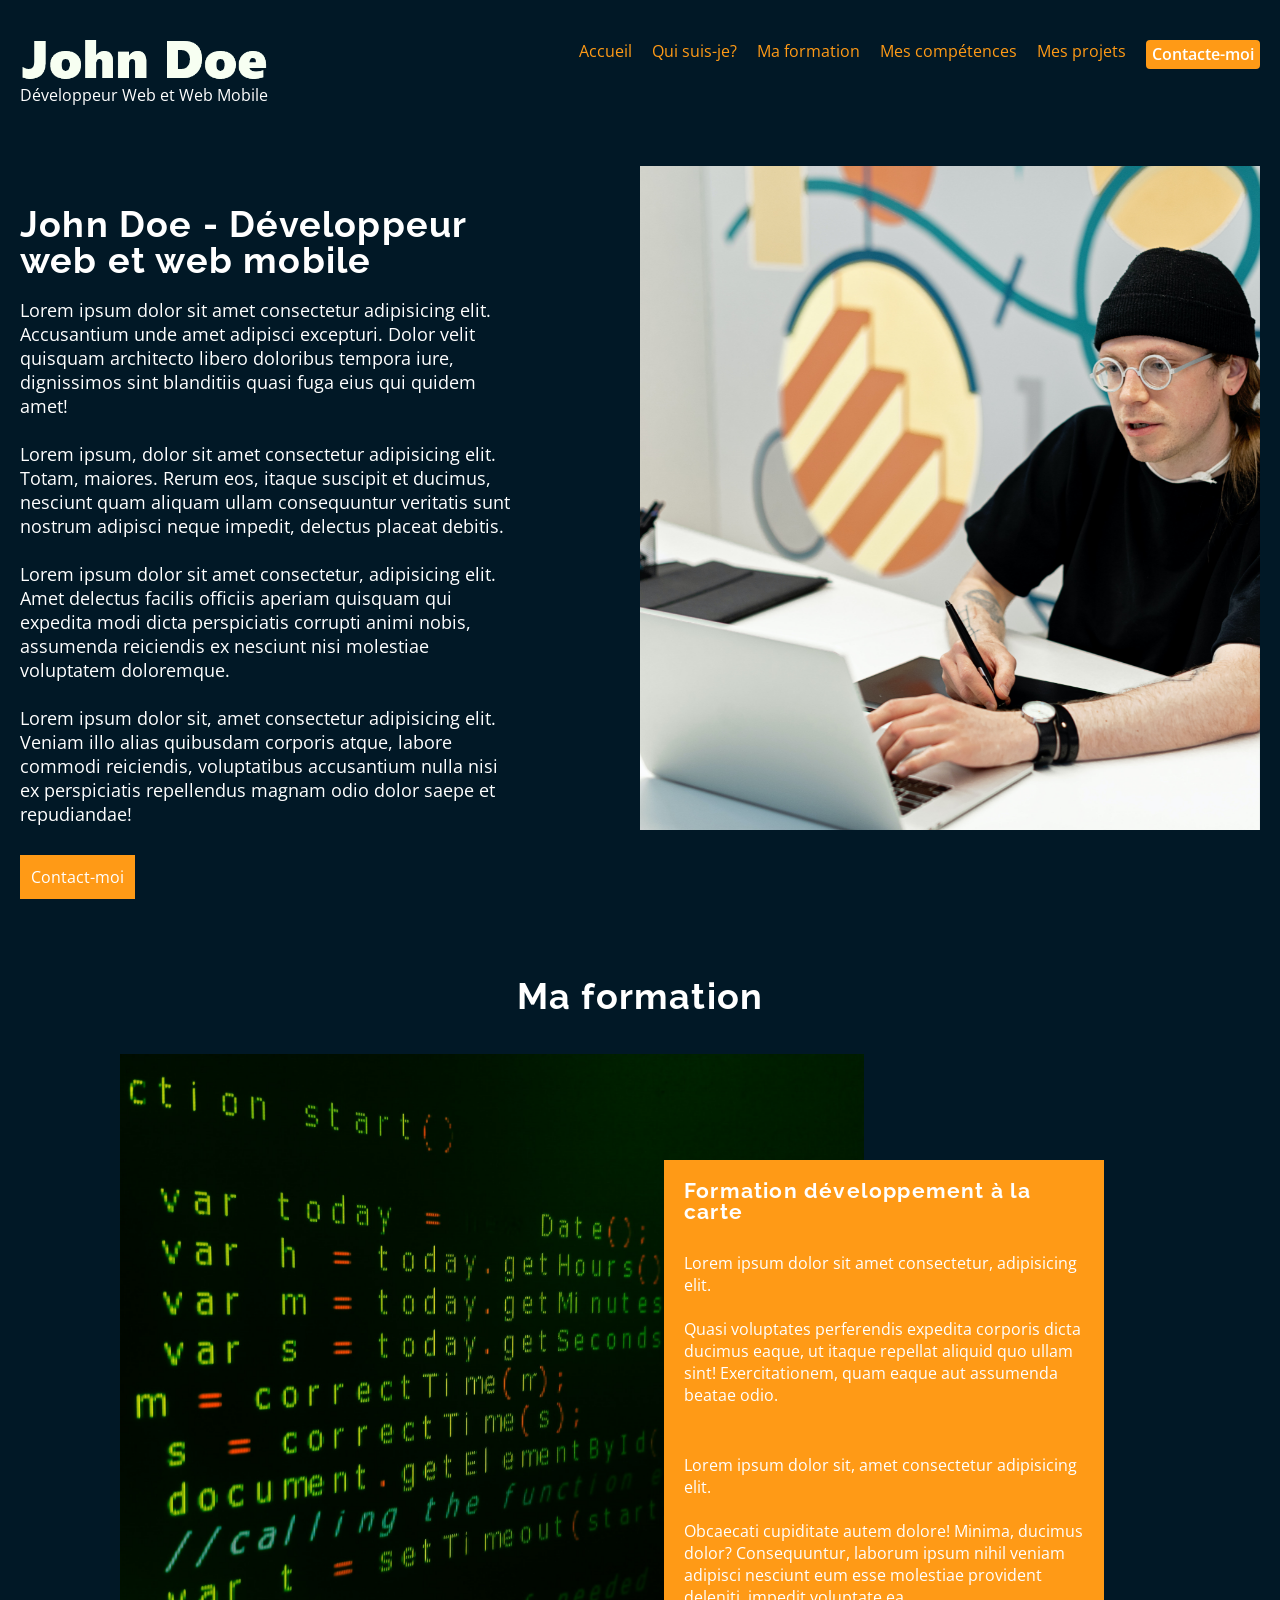
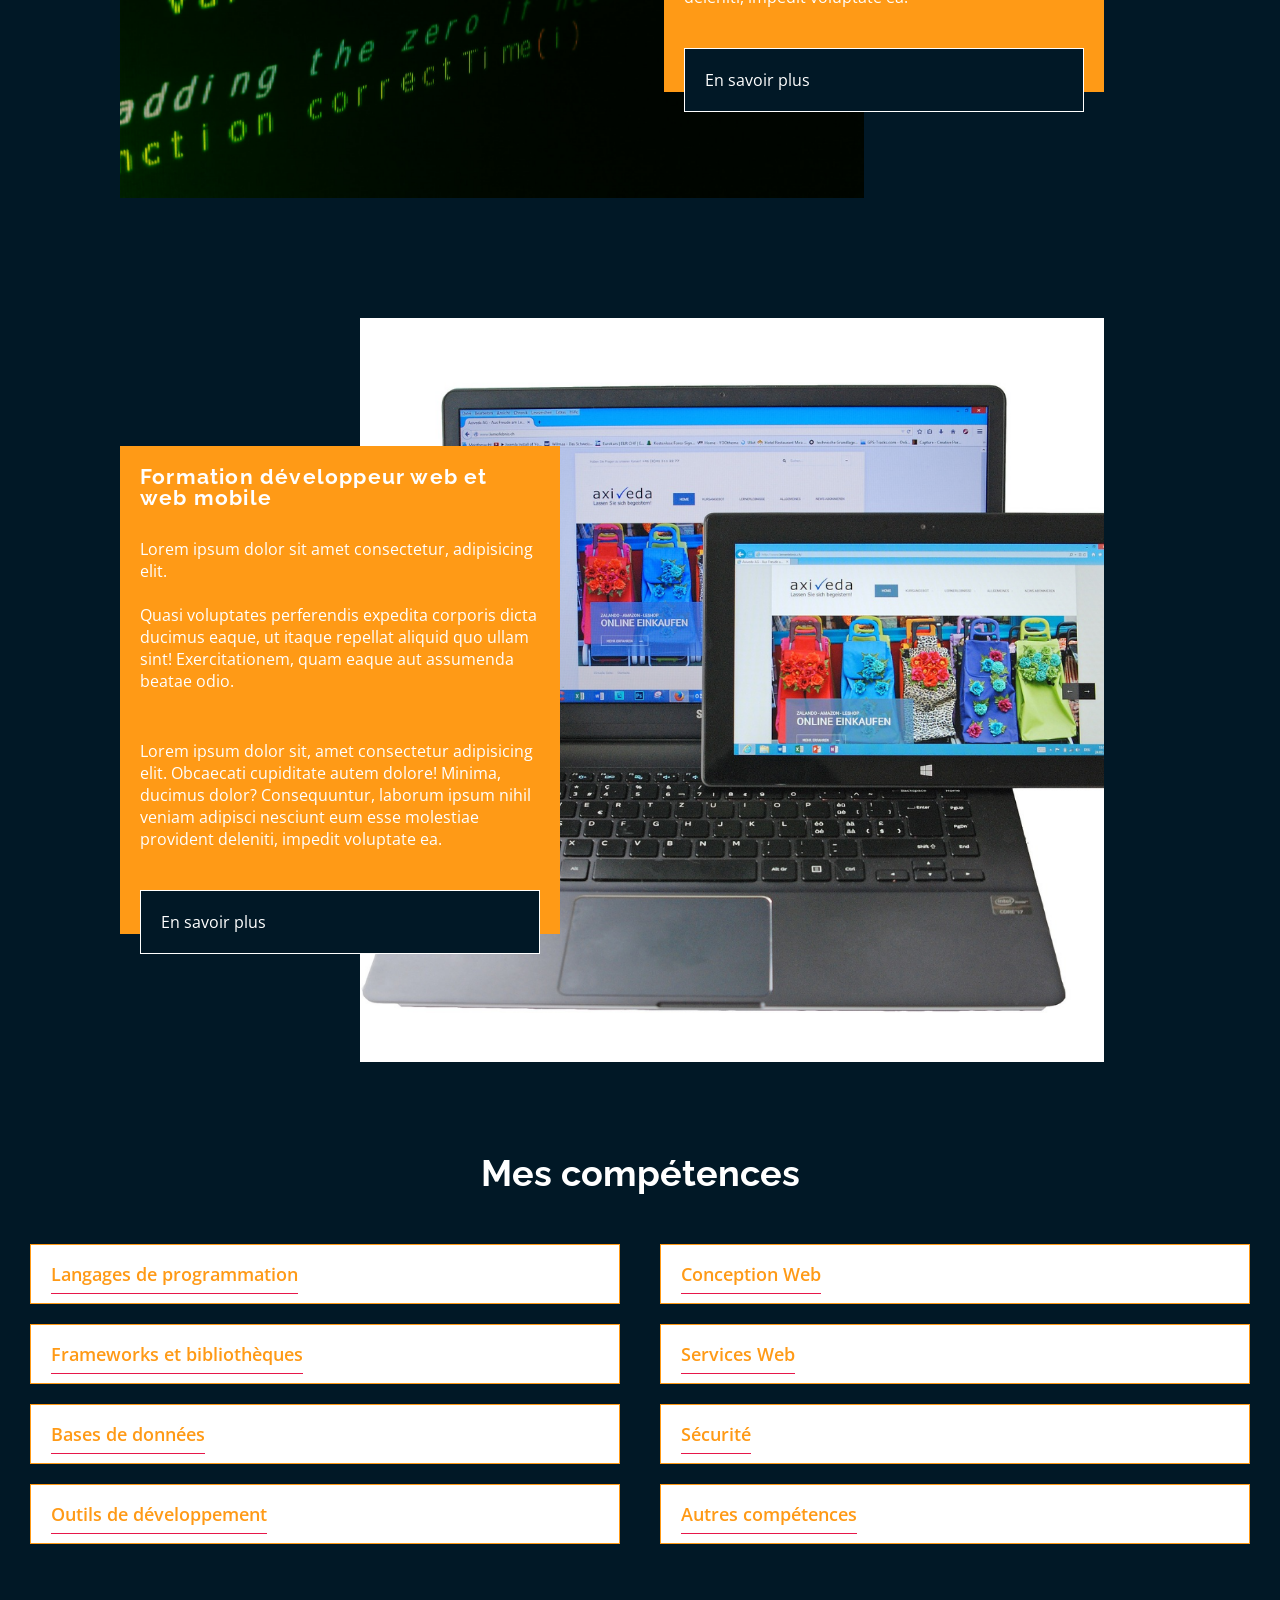
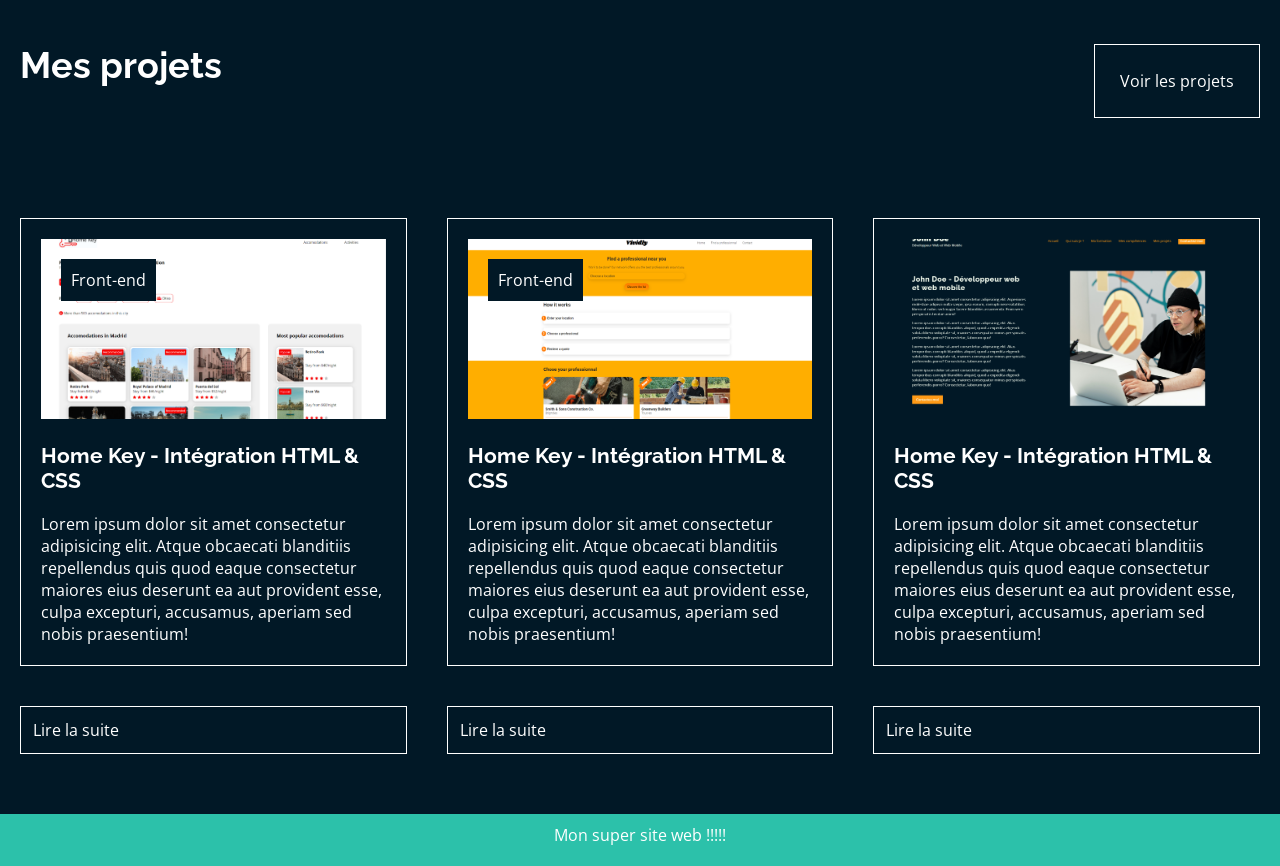
==== commit 28b56312: "testtest" ====
--- a/index.html
+++ b/index.html
@@ -23,9 +23,9 @@
         <nav>
             <ul>
                 <li><a href="index.html">Accueil</a></li>
-                <li><a href="#">Qui suis-je?</a></li>
+                <li><a href="#section1">Qui suis-je?</a></li>
                 <li><a href="page2.html">Ma formation</a></li>
-                <li><a href="page2.html#section3">Mes compétences</a></li>
+                <li><a href="#section3">Mes compétences</a></li>
                 <li><a href="page3.html">Mes projets</a></li>
                 <li class="contact"><a href="#formulaire">Contacte-moi</a></li>
             </ul>
@@ -34,13 +34,15 @@
     <div id="formulaire" class="modal">
         <div class="modal_content">
             <form action="#">
-                <h1>Me contacter</h1>
-                <label for="nom" >Nom :</label>
-                <input type="text" name="nom" id="f-nom" placeholder="Votre nom">
+                <h2>Me contacter</h2>
+                <label for="nom">Nom :</label>
+                <input type="text" name="nom" id="nom" placeholder="Votre nom">
+
                 <label for="email">Email :</label>
-                <input type="text"placeholder="Votre mail"> 
-                <label for="text">Votre message: </label> 
-                <textarea id="demande"  placeholder="Votre message" required></textarea>
+                <input type="email" id="email" name="email" placeholder="Votre mail">
+
+                <label for="demande">Votre message :</label>
+                <textarea id="demande" name="message" placeholder="Votre message" required></textarea>
                 <button type="submit">Envoyer la demande</button>    
             </form>
             <a href="#" class="modal_close"><i class="fa-solid fa-xmark"></i></a>
@@ -221,7 +223,7 @@
      
     </main>
     <footer>
-        <p>Mon super site web !</p>
+        <p>Mon super site web !!!!!</p>
     </footer>
     
 </body>
--- a/css/style.css
+++ b/css/style.css
@@ -1,8 +1,6 @@
-*{
+ *{
     margin: 0;
     scroll-behavior: smooth;
-    transition: all 0.5s ease-in-out;
-
 }
 :root{
     --color1:#011826;
@@ -15,6 +13,7 @@
     background-color: var(--color1);
     max-width: 1920px;
     margin: auto;
+    overflow-x: hidden; 
 }
 #burgerMenu{
     display: none;
@@ -27,7 +26,7 @@
 }
 .art2A{
     z-index: 3;
-color: var(--color2);
+    color: var(--color2);
     background-color: var(--color1);
     padding: 20px;
     border: 1px solid;
@@ -36,28 +35,24 @@
     display: block;
     justify-self: center;
     z-index: 2;
-
 }
 .art2A:hover{
     color: var(--color2);
     background-color: var(--color4);
 }
-
 
 h1,h2, h3{
     font-family: "Raleway",sans-serif;
     font-size: 36px;
     color: var(--color2);
-
 }
 a{
     text-decoration: none;
     font-size: 16px;
     color: var(--color2);
-  
 }
 a:hover{
-color: var(--color4);
+    color: var(--color4);
 }
 
 header{
@@ -66,12 +61,13 @@
     display: flex;
     flex-wrap: wrap;
     justify-content: space-between;
-    padding-top: 20px;
-    
+    padding: 20px;
+    padding-top: 40px;
+
     .header0{
-          font-family: "Open Sans", sans-serif;
-           color: var(--color2);
-           font-size: 16px;
+        font-family: "Open Sans", sans-serif;
+        color: var(--color2);
+        font-size: 16px;
     }
 
     img{
@@ -79,13 +75,28 @@
         object-fit: cover;
         height: 39px;
     }
-    nav ul{
+
+    nav ul {
         display: flex;
         flex-wrap: wrap;
         gap: 20px;
-        a{
-           color: var(--color3);
-    
+
+        a {
+            color: var(--color3);
+        }
+
+        li {
+            list-style: none;
+            opacity: 0;
+            transform: translateY(40px);
+            animation: fadeheader 1s forwards;
+
+            &:nth-child(1) { animation-delay: 0s; }
+            &:nth-child(2) { animation-delay: 0.2s; }
+            &:nth-child(3) { animation-delay: 0.4s; }
+            &:nth-child(4) { animation-delay: 0.6s; }
+            &:nth-child(5) { animation-delay: 0.8s; }
+            &:nth-child(6) { animation-delay: 1s; }
         }
 
         .contact{
@@ -97,14 +108,11 @@
             border-radius: 4px;
             background-color: var(--color3);
             padding: 6px;
-
-
-        } 
+        }
         .contact a{
             font-family: "Open Sans", sans-serif;
-                 color: var(--color2);
-                 font-size: 16px;
-
+            color: var(--color2);
+            font-size: 16px;
         }
         .contact:hover{
             color: var(--color2);
@@ -113,10 +121,16 @@
         li{
             list-style: none;
         }
-        
-        
-    }
-}
+    }
+}
+
+@keyframes fadeheader{
+    to{
+        opacity: 1;
+        transform:translateY(0)
+    }
+}
+
 form{
     display: grid;
     max-width: 900px;
@@ -139,8 +153,8 @@
     font-family: "Open Sans",sans-serif;
 }
 button{
-  color: var(--color2);
-  font-size: 16px;
+    color: var(--color2);
+    font-size: 16px;
     padding: 10px;
     background-color: var(--color1);
 }
@@ -158,17 +172,14 @@
     align-items: center;
     justify-content: end;
     transition: all .4s;
-    /* background: rgba(77, 77, 77, .7); */
-}
-
+    z-index: 5;
+}
 .modal_content {
     border-radius: 4px;
     position: relative;
     max-width: 90%;
-background: white;
-/* padding: 1.5em 2em; */
-}
-
+    background: white;
+}
 .modal_close {
     position: absolute;
     top: 10px;
@@ -176,15 +187,16 @@
     color: grey;
     text-decoration: none;
 }
-
 .modal:target {
     visibility: visible;
     opacity: 1;
 }
+
 /* SECTION 1 */
 #section1{
     max-width: 1440px;
     margin: auto;
+    padding: 20px;
     display: grid;
     grid-template-columns: 1fr 1fr;
     padding-top: 40px;
@@ -193,110 +205,108 @@
         width: 100%;
         object-fit: cover;
         height: 664px;
+        opacity: 0;
+        transform: scale(0.1);
+        animation: fadesection1 1s forwards;
+        animation-delay: 1.5s;
     }
     div{
         width: 80%;
         margin-top: 40px;
-   
-    h1{
-        font-weight: 700;
-        line-height: 100%;
-        letter-spacing: 1.2px;
-        vertical-align: middle;
-
+        opacity: 0;
+        transform: translateY(40px);
+        animation: fadeheader 1s forwards;
+        animation-delay: 1s;
+
+        h1{
+            font-weight: 700;
+            line-height: 100%;
+            letter-spacing: 1.2px;
+            vertical-align: middle;
         }
         p{
-        font-family: "Open Sans", sans-serif;
-        font-weight: 400;
-        font-style: Regular;
-        font-size: 18px;
-        vertical-align: middle;
-        font-size: 18px;
-        margin-top: 20px;
-        margin-bottom: 40px;
-
-        }
-     a{
-        border:1px solid;
-        border-color: var(--color3);
-        background-color: var(--color3);  
-        padding: 10px;  
-     }
-     a:hover{
-        color: var(--color2);
-        background-color: var(--color4);
-     }
-     
-     
-        
-     }
+            font-family: "Open Sans", sans-serif;
+            font-weight: 400;
+            font-style: Regular;
+            font-size: 18px;
+            vertical-align: middle;
+            font-size: 18px;
+            margin-top: 20px;
+            margin-bottom: 40px;
+        }
+        a{
+            border:1px solid;
+            border-color: var(--color3);
+            background-color: var(--color3);
+            padding: 10px;
+        }
+        a:hover{
+            color: var(--color2);
+            background-color: var(--color4);
+        }
+    }
 }
 
 /* SECTION 2 */
 #section2{
     max-width: 1340px;
     margin: auto;
+    padding: 20px;
     padding-top: 70px;
-   
-
-  
+    overflow-x: hidden;
+
     .art1{
         display: flex;
         align-items: center;
-
-    }
-        h2{
-        font-weight: 700;          
+    }
+    h2{
+        font-weight: 700;
         font-size: 36px;
         line-height: 100%;
         letter-spacing: 1.2px;
         text-align: center;
         vertical-align: middle;
         padding-bottom: 40px;
-
-        }
-
-        .image1{
-            display: block;
-             width: 60%; 
-            object-fit: cover;
-            transform: translateX(100px);
-             z-index: 1;
-             height: 80%;
-        }
-        .div1{
-            background-color: var(--color3);
-            padding: 20px;
-           right: 60px;
-            top: 200px;
-           max-width: 400px;
-            align-self: center;
-           transform: translateX(-100px);
-           z-index: 2;
-            h3{
-                font-weight: 700;
-                font-size: 21px;
-                line-height: 100%;
-                letter-spacing: 1.2px;
-                vertical-align: middle;
-
-            }
-            p{
-                padding-top: 30px;
-                font-weight: 400;
-                font-size: 16px;
-                vertical-align: middle;
-    
-            }
-        }
-        .art2{
-            margin-top: 80px;
-            padding-top: 40px;
-            display: flex;
-            align-items: center;
-          
-
-            .image2{
+    }
+    .image1{
+        display: block;
+        width: 60%;
+        object-fit: cover;
+        transform: translateX(100px);
+        z-index: 1;
+        height: 80%;
+    }
+    .div1{
+        background-color: var(--color3);
+        padding: 20px;
+        right: 60px;
+        top: 200px;
+        max-width: 400px;
+        align-self: center;
+        transform: translateX(-100px);
+        z-index: 2;
+
+        h3{
+            font-weight: 700;
+            font-size: 21px;
+            line-height: 100%;
+            letter-spacing: 1.2px;
+            vertical-align: middle;
+        }
+        p{
+            padding-top: 30px;
+            font-weight: 400;
+            font-size: 16px;
+            vertical-align: middle;
+        }
+    }
+    .art2{
+        margin-top: 80px;
+        padding-top: 40px;
+        display: flex;
+        align-items: center;
+
+        .image2{
             display: block;
             width: 60%;
             object-fit: cover;
@@ -304,94 +314,90 @@
             transform: translateX(-100px);
             z-index: 1;
             height: 80%;
-                }
-                .div2{
-                    background-color: var(--color3);
-                    padding: 20px;
-                  transform: translateX(100px);
-                  z-index: 2;
-                  
-                    top: 200px;
-                    max-width: 400px;
-                    bottom: 20px;
-                    align-self: center;
-                    h3{
-                        font-weight: 700;
-                        font-size: 21px;
-                        line-height: 100%;
-                        letter-spacing: 1.2px;
-                        vertical-align: middle;
-
-                    }
-                    p{
-                        padding-top: 30px;
-                        font-weight: 400;
-                        font-size: 16px;
-                        vertical-align: middle;
-            
-                    }
-
-        }
-
-      }
+        }
+        .div2{
+            background-color: var(--color3);
+            padding: 20px;
+            transform: translateX(100px);
+            z-index: 2;
+            top: 200px;
+            max-width: 400px;
+            bottom: 20px;
+            align-self: center;
+
+            h3{
+                font-weight: 700;
+                font-size: 21px;
+                line-height: 100%;
+                letter-spacing: 1.2px;
+                vertical-align: middle;
+            }
+            p{
+                padding-top: 30px;
+                font-weight: 400;
+                font-size: 16px;
+                vertical-align: middle;
+            }
+        }
+    }
 }
 
 /* SECTION 3 */
 #section3{
     max-width: 1440px;
     margin: auto;
+    padding: 20px;
     padding-top: 70px;
     padding-bottom: 70px;
-        .sec000{
-         display: grid;
-         grid-template-columns: 1fr 1fr;
-            gap: 20px;
-
-        }
-        h2{
-            text-align: center;
-            padding-bottom: 40px;
-        }
-        details{
-            gap: 20px;
-            padding: 10px;
-        }
-        summary{
-            background-color: var(--color2);
-            color: var(--color3);
-            padding: 20px;
-            list-style: none;
-            border: 1px solid;
-            font-family: Open Sans;
-            font-weight: 600;
-            font-size: 18px;
-            line-height: 100%;
-            vertical-align: middle;
-            border-style: 10px;
-            text-decoration: underline;
-            text-underline-offset: 12px;
-            text-decoration-color: var(--color4);
-
-
-        }
-        ul{
-            background-color: var(--color2);
-            color: var(--color1);
-        }
-}
-
-/* SECTION 3 */
+
+    .sec000{
+        display: grid;
+        grid-template-columns: 1fr 1fr;
+        gap: 20px;
+    }
+    h2{
+        text-align: center;
+        padding-bottom: 40px;
+    }
+    details{
+        gap: 20px;
+        padding: 10px;
+    }
+    summary{
+        background-color: var(--color2);
+        color: var(--color3);
+        padding: 20px;
+        list-style: none;
+        border: 1px solid;
+        font-family: Open Sans;
+        font-weight: 600;
+        font-size: 18px;
+        line-height: 100%;
+        vertical-align: middle;
+        border-style: 10px;
+        text-decoration: underline;
+        text-underline-offset: 12px;
+        text-decoration-color: var(--color4);
+    }
+    ul{
+        background-color: var(--color2);
+        color: var(--color1);
+    }
+}
+
+/* SECTION 4 */
 #section4{
     max-width: 1440px;
     margin: auto;
+    padding: 20px;
+
     .sec3a{
-         color: var(--color2);
+        color: var(--color2);
         background-color: var(--color1);
         padding: 25px;
         border: 1px solid;
         border-color: var(--color2);
         display: block;
-        
     }
     .sec3a:hover{
         color: var(--color2);
@@ -407,51 +413,47 @@
         margin-top: 40px;
         justify-self: self-start;
         margin-bottom: 40px;
-        
     }
     .sec31:hover{
         color: var(--color2);
         background-color: var(--color4);
     }
-        .divsec0{
-            display: flex;
-            flex-wrap: wrap;
-            justify-content: space-between;
-
-        }
-
-        .divsec3{
-            display: grid;
-            grid-template-columns: 1fr 1fr 1fr;
-            gap: 40px;
-            .div00{
-                margin-top: 100px;
-                border: 1px solid;
-                border-color: var(--color2);
-                padding: 20px;
-                position: relative;
-
-            }
-            .front{
-                position: absolute;
-                background-color: #011826;
-                border-color: var(--color2);
-                padding: 10px;
-                left: 40px;
-               margin-top: 20px;
-            }
-
-            img{
-                width: 100%;
-                object-fit: cover;
-                height: 180px;
-            }
-            h3{
-                font-size: 21px;
-                padding-top:20px;
-                padding-bottom: 20px;
-            }
-        }
+    .divsec0{
+        display: flex;
+        flex-wrap: wrap;
+        justify-content: space-between;
+    }
+    .divsec3{
+        display: grid;
+        grid-template-columns: 1fr 1fr 1fr;
+        gap: 40px;
+
+        .div00{
+            margin-top: 100px;
+            border: 1px solid;
+            border-color: var(--color2);
+            padding: 20px;
+            position: relative;
+        }
+        .front{
+            position: absolute;
+            background-color: #011826;
+            border-color: var(--color2);
+            padding: 10px;
+            left: 40px;
+            margin-top: 20px;
+        }
+        img{
+            width: 100%;
+            object-fit: cover;
+            height: 180px;
+        }
+        h3{
+            font-size: 21px;
+            padding-top:20px;
+            padding-bottom: 20px;
+        }
+    }
 }
 
 footer{
@@ -460,15 +462,27 @@
 
     p{
         text-align: center;
-       padding-top:  10px;
-    }
-}
-
-/* RESPONSIVE */
+        padding-top: 10px;
+    }
+}
+
+@keyframes fadediv{
+    to{
+        opacity: 1;
+        transform:translateY(0)
+    }
+}
+@keyframes fadesection1{
+    to{
+        opacity: 1;
+        transform:scale(1)
+    }
+}
+
+/* RESPONSIVE 1024px */
 @media screen and (max-width:1024px) {
     header{
-         padding: 20px;
-
+        padding: 20px;
     }
     #burgerMenu{
         display: block;
@@ -492,26 +506,24 @@
             margin-top: 70px;
         }
     }
-  #section4{
-    padding: 20px;
-    .divsec3{
-        display: grid;
-        grid-template-columns: 1fr 1fr;
-    }
-    article:nth-child(3){
-        grid-column: 1/-1;
-        margin-top: -100px;
-    }
-}
-
-
-    
-}
-
+    #section4{
+        padding: 20px;
+
+        .divsec3{
+            display: grid;
+            grid-template-columns: 1fr 1fr;
+        }
+        article:nth-child(3){
+            grid-column: 1/-1;
+            margin-top: -100px;
+        }
+    }
+}
+
+/* RESPONSIVE 767px */
 @media screen and (max-width:767px) {
-     header{
-         padding: 20px;
-
+    header{
+        padding: 20px;
     }
     #burgerMenu{
         display: block;
@@ -535,56 +547,54 @@
             margin-top: 70px;
         }
     }
-
     #section2{
         .art1, .art2{
             display: grid;
             grid-template-columns: 1fr;
             justify-self: center;
+
             .image1,.div1, .div2, .image2{
                 transform: none;
                 justify-self: center;
             }
             .div1,.div2{
                 margin-top: -20px;
-                
             }
             .image1, .image2{
                 justify-self: center;
             }
-           
-        }
-
+        }
     }
     #section3{
         padding: 10px;
+
         .sec000{
             display: grid;
             grid-template-columns: 1fr;
-
-        }
-    }
-      #section4{
-    padding: 20px;
-    .divsec3{
-        display: grid;
-        grid-template-columns: 1fr;
-
-        article{
-              margin-top: 50px;
+        }
+    }
+    #section4{
+        padding: 20px;
+
+        .divsec3{
+            display: grid;
+            grid-template-columns: 1fr;
+
+            article{
+                margin-top: 50px;
                 border: 1px solid;
                 border-color: var(--color2);
                 padding: 5px;
-        }
-        .div00{
-            margin-top: 0;
-           border-style: none;
-        }
-        .sec31{
-            margin-top: 10px;
-            margin-bottom: 10px;
-            margin-left: 20px;
-        }
-    }
-}
+            }
+            .div00{
+                margin-top: 0;
+                border-style: none;
+            }
+            .sec31{
+                margin-top: 10px;
+                margin-bottom: 10px;
+                margin-left: 20px;
+            }
+        }
+    }
 }
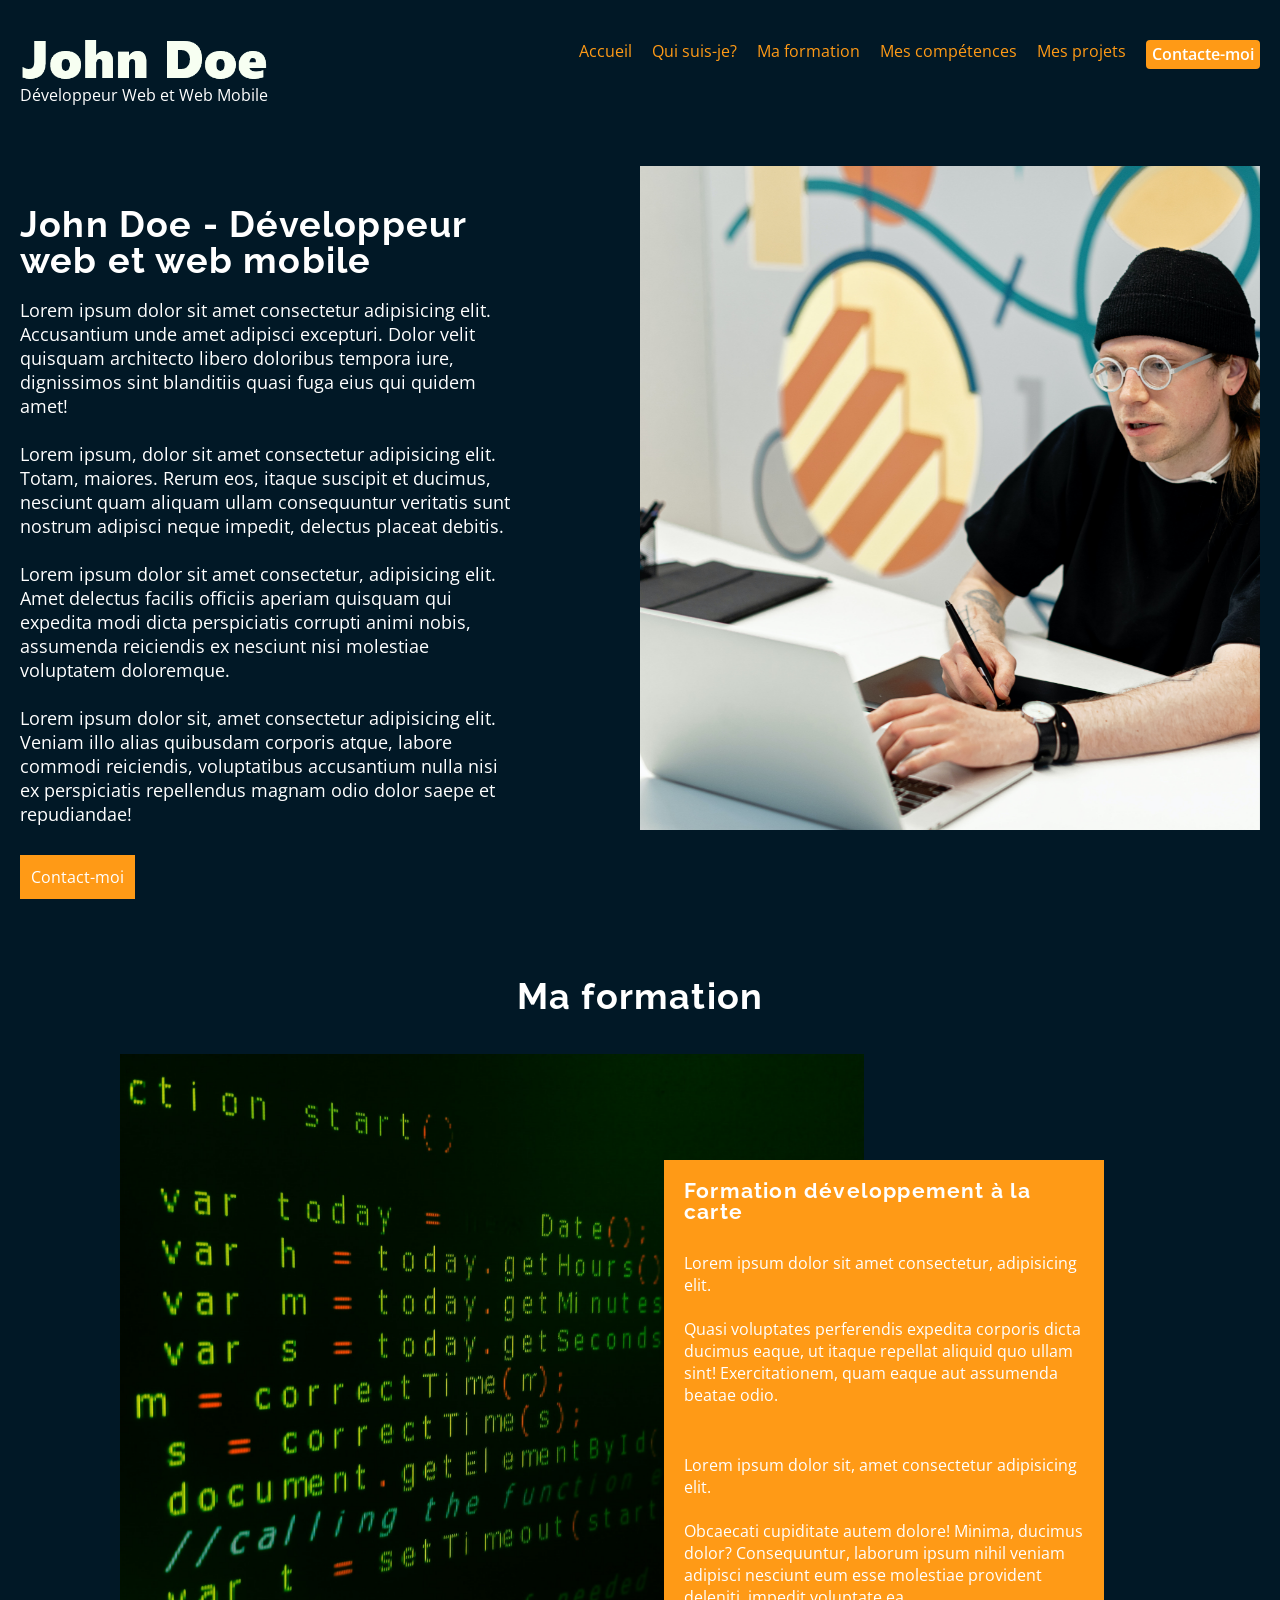
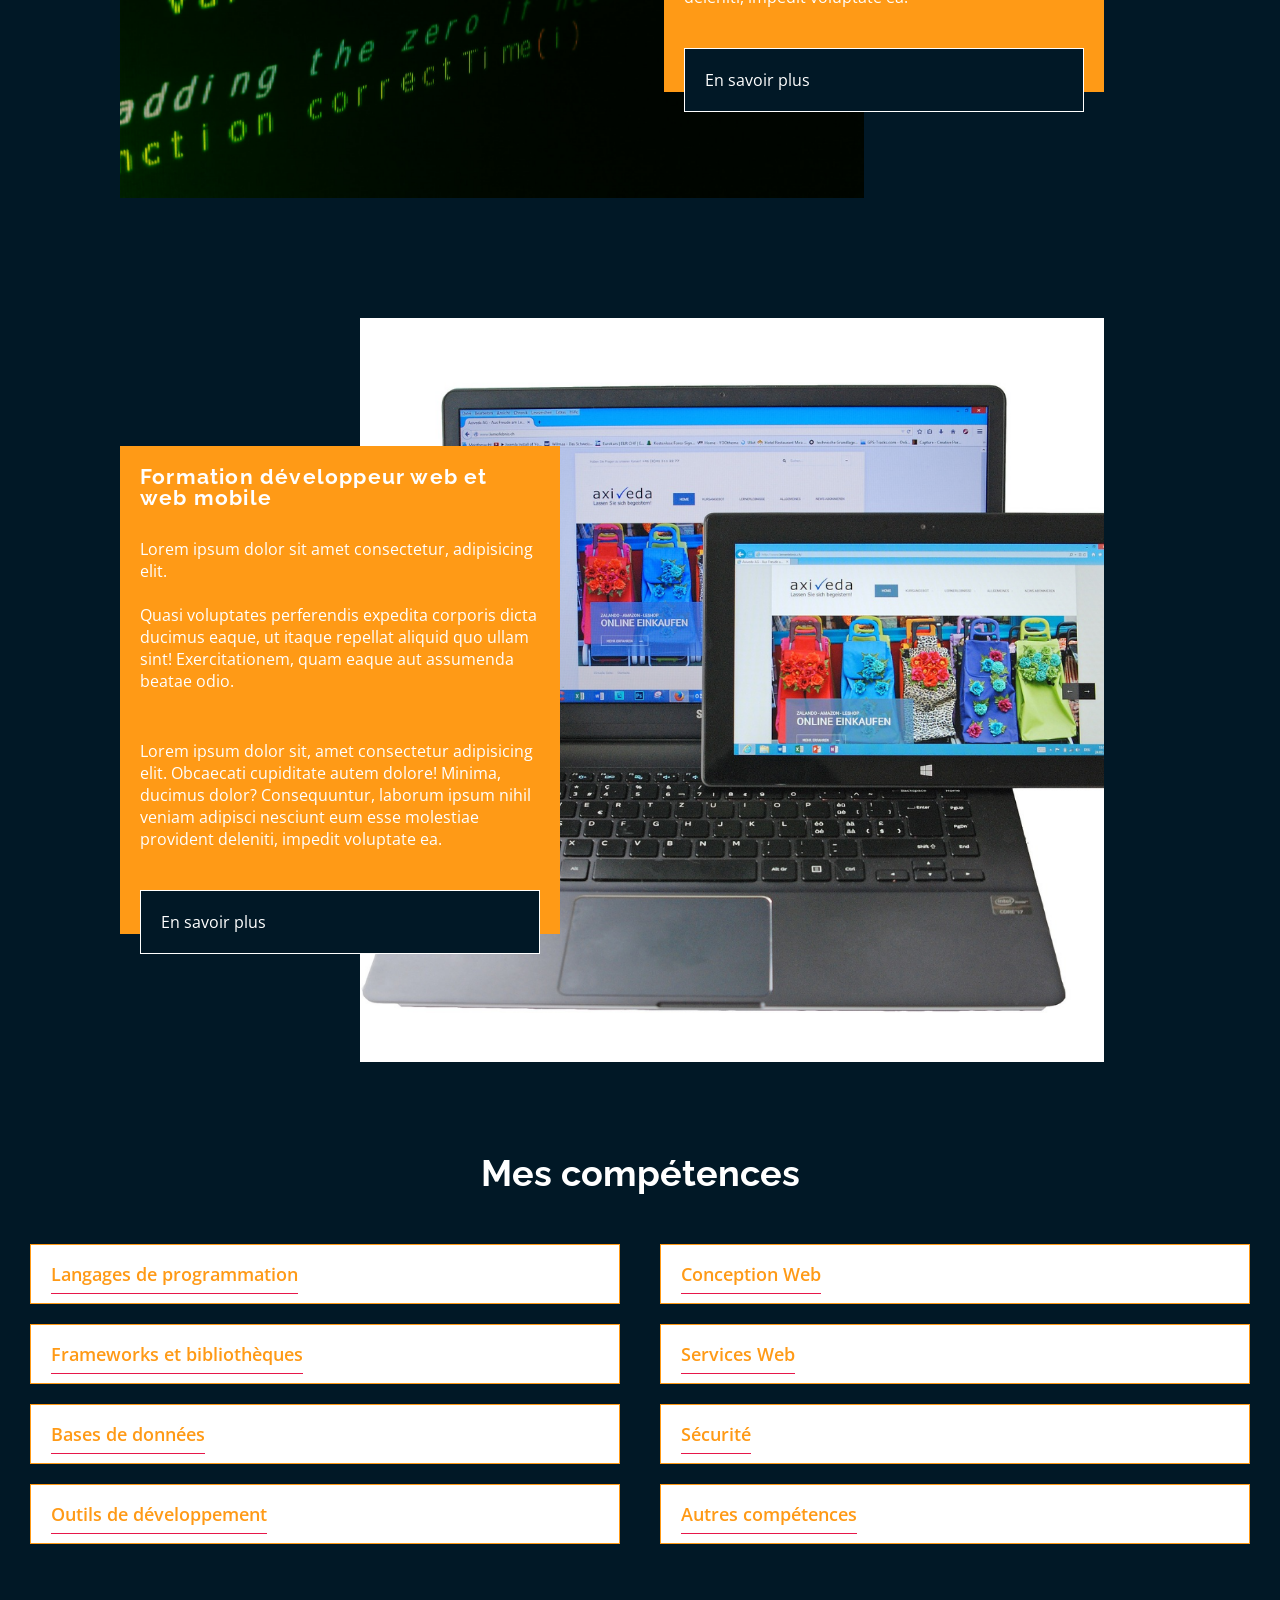
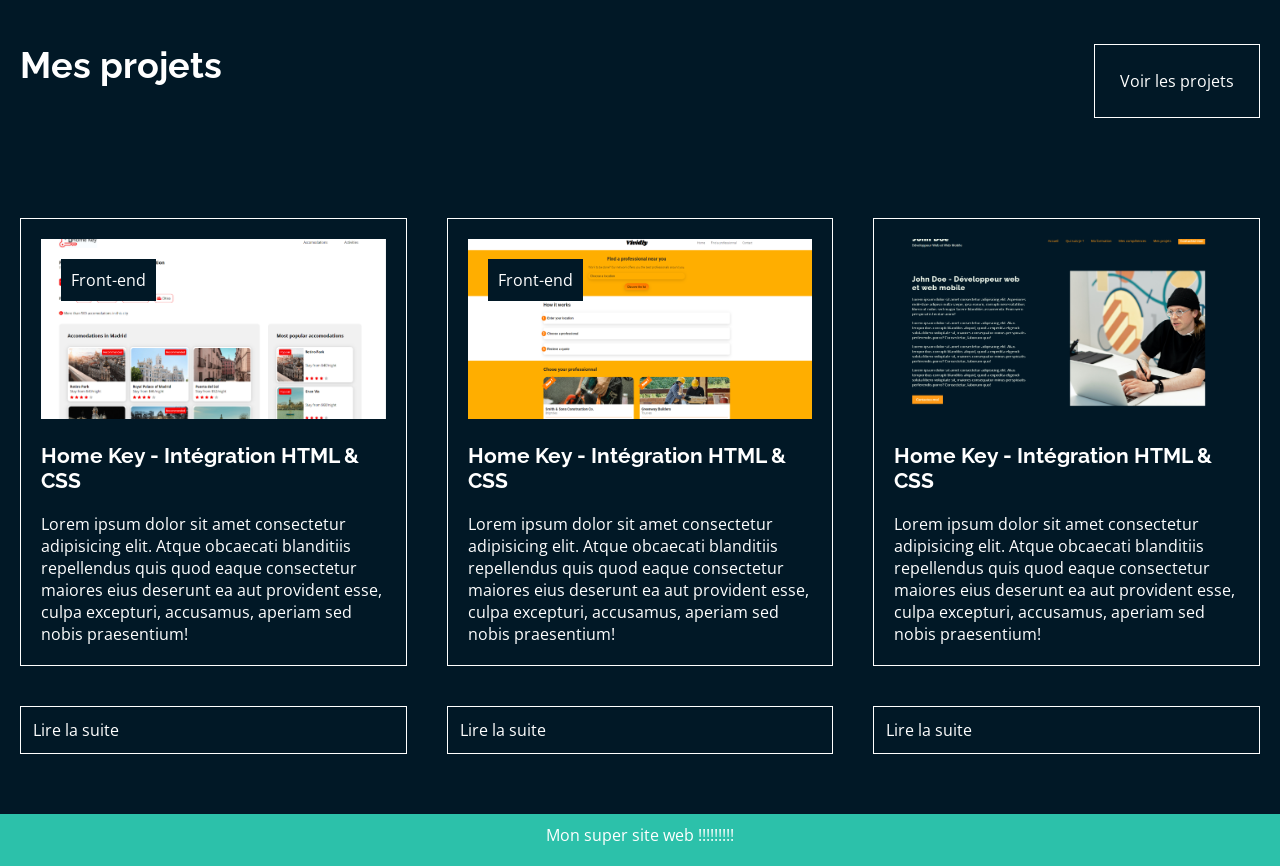
==== commit 48221224: "test2" ====
--- a/index.html
+++ b/index.html
@@ -223,7 +223,7 @@
      
     </main>
     <footer>
-        <p>Mon super site web !!!!!</p>
+        <p>Mon super site web !!!!!!!!!</p>
     </footer>
     
 </body>
